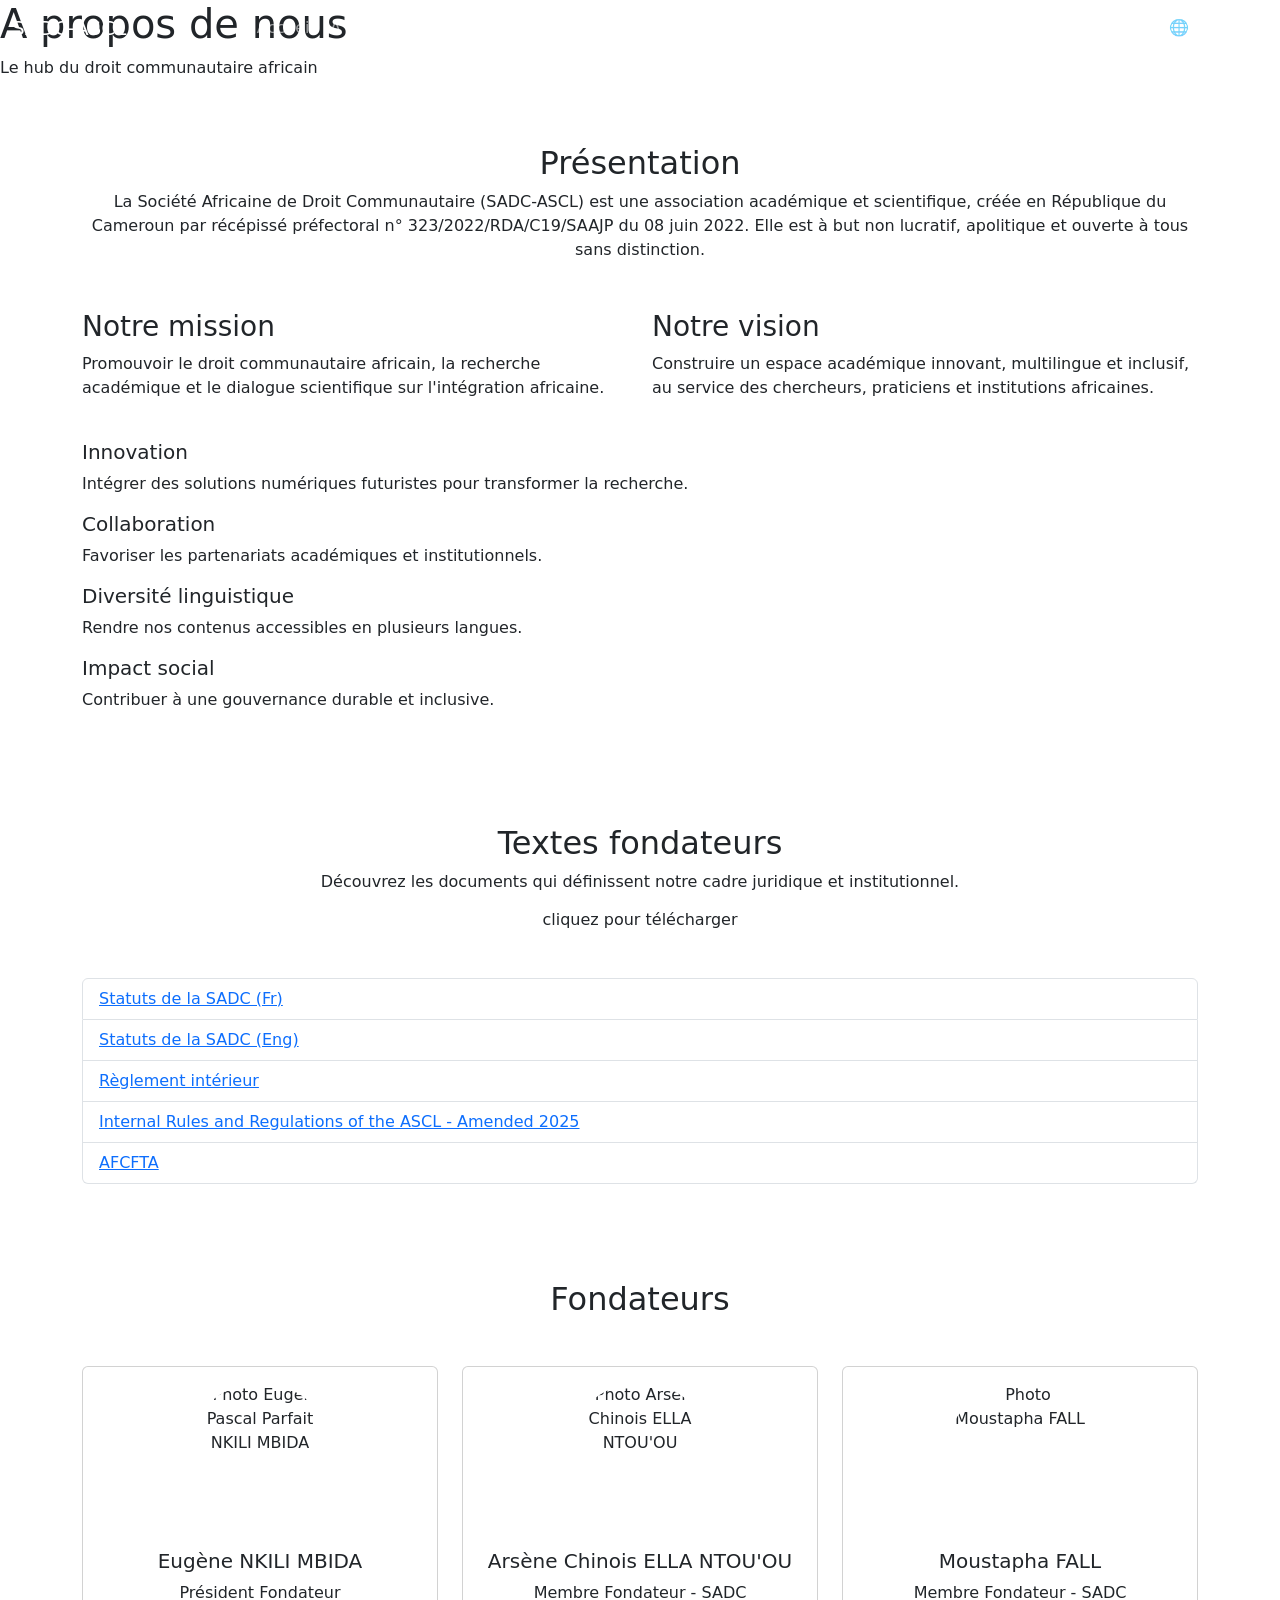
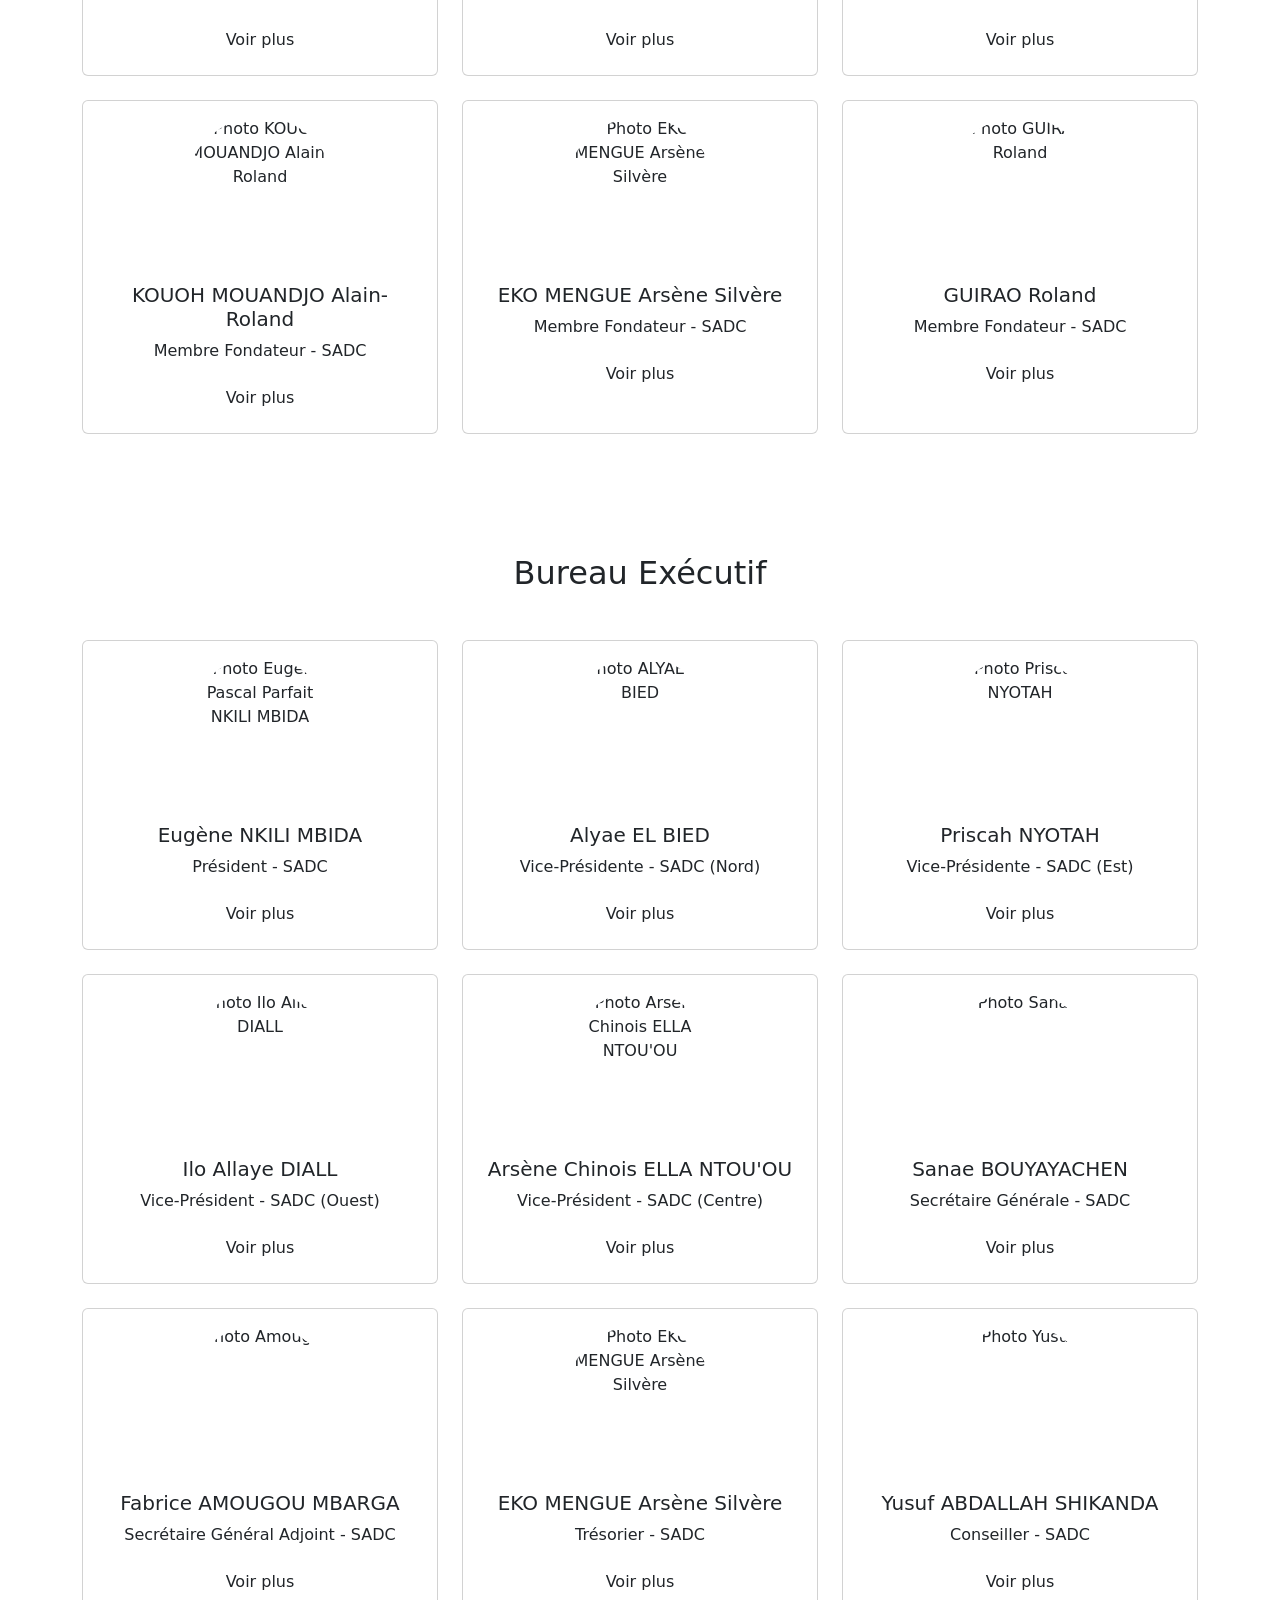
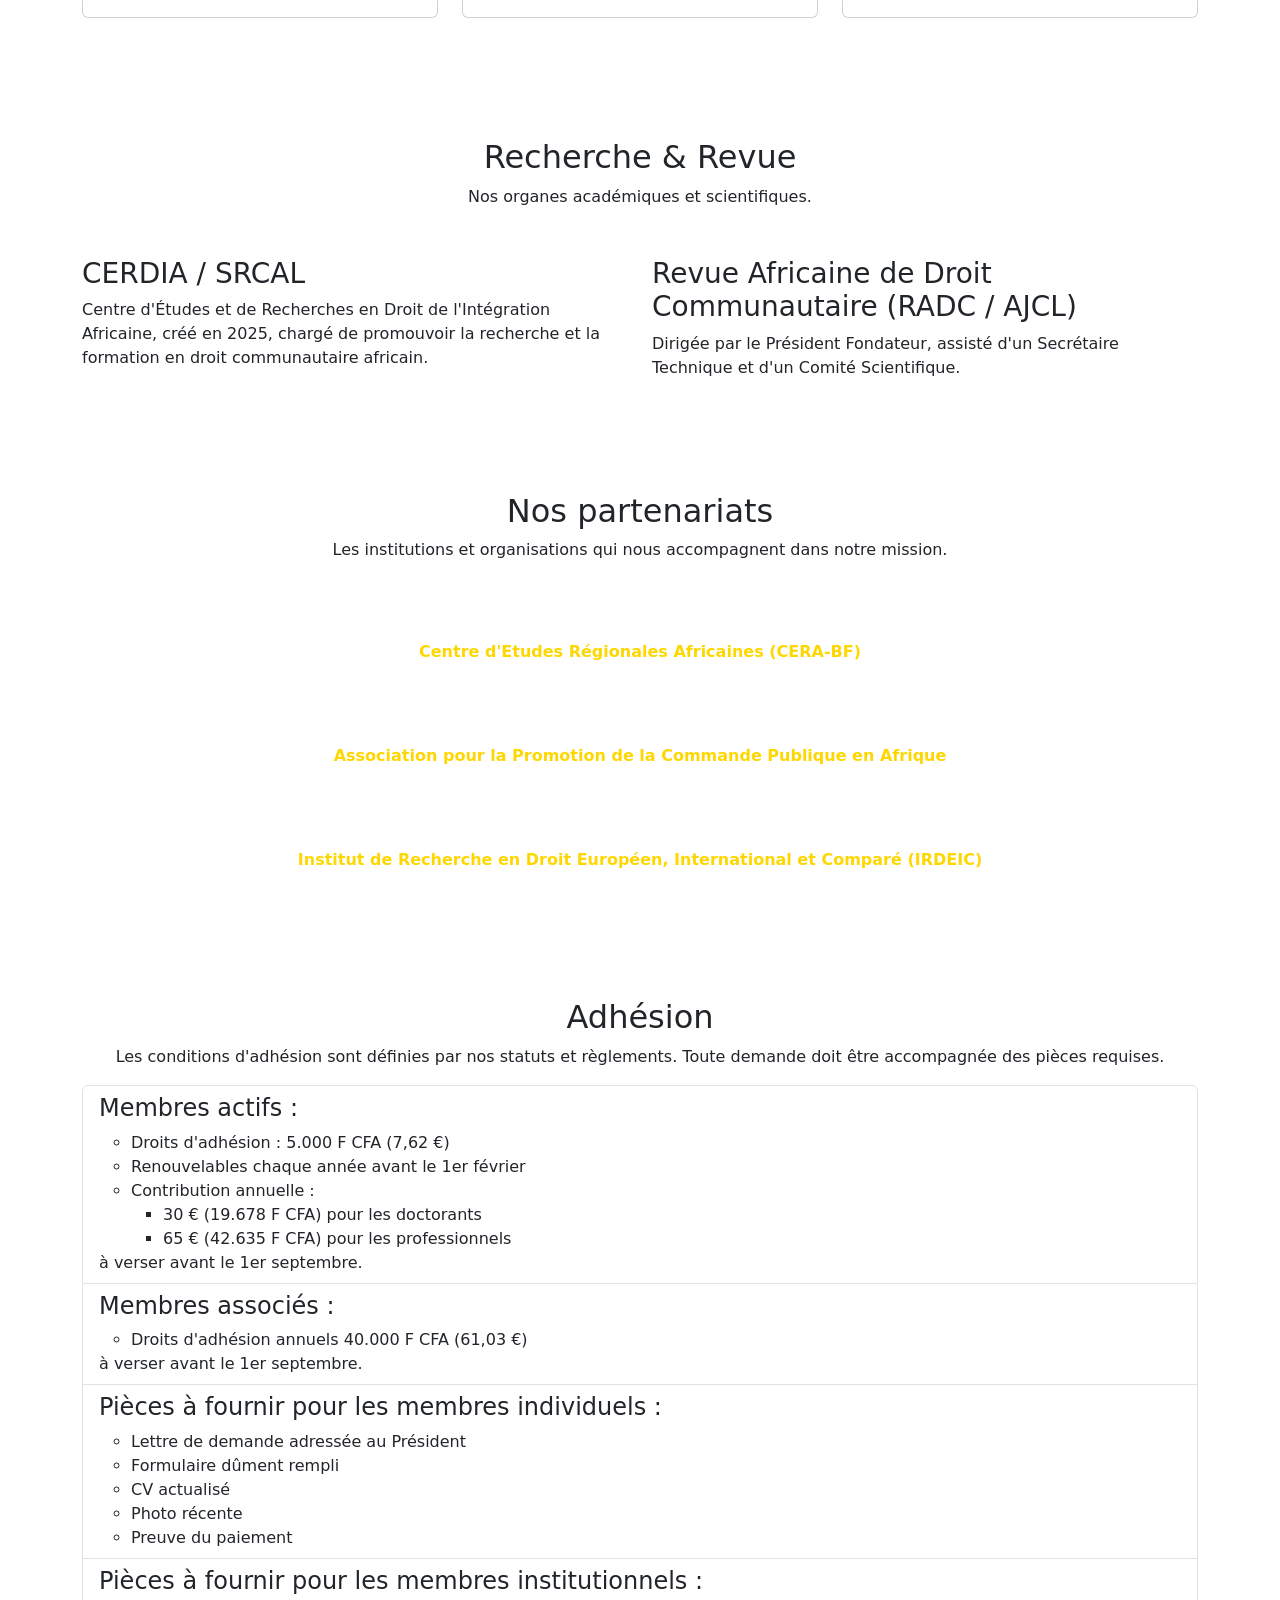
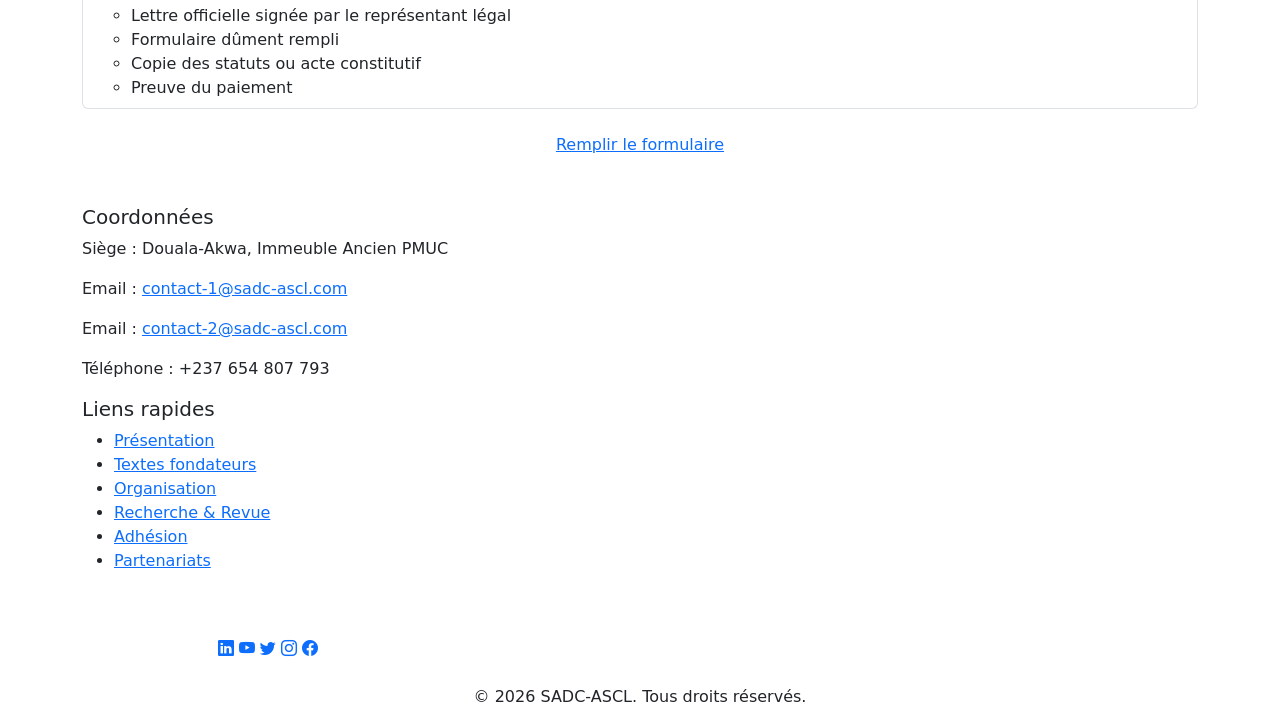
==== about.html @ 7650c049 "Add files via upload" ====
<!DOCTYPE html>
<html lang="fr">
<head>
    <meta charset="UTF-8">
    <meta name="viewport" content="width=device-width, initial-scale=1.0">
    <title>SADC-ASCL</title>
    <link href="https://cdn.jsdelivr.net/npm/bootstrap@5.3.2/dist/css/bootstrap.min.css" rel="stylesheet">
    <link rel="stylesheet" href="./css/style.css">
    <link rel="stylesheet" href="https://cdn.jsdelivr.net/npm/bootstrap-icons@1.11.3/font/bootstrap-icons.css">
    <style>
        .partner-card {
            display: inline-block;
            margin: 15px;
            padding: 15px 25px;
            text-align: center;
            text-decoration: none;
            color: gold;
            font-weight: bold;
            border-radius: 8px;
            transition: all 0.3s ease;
            background-color: transparent;
        }

        .partner-card:hover {
            background-color: gold;
            color: #000;
            transform: scale(1.05);
        }

        .partners-logos {
            gap: 20px;
        }
    </style>
</head>
<body> 

    <!-- Hero Section -->
    <header class="hero">
        <div class="overlay">
            <div class="hero-content">
                <h1 data-i18n="apropos">A propos de nous</h1>
                <p data-i18n="hero-subtitle">Le hub du droit communautaire africain</p>
            </div>
        </div>
    </header>

    <nav class="navbar navbar-expand-lg navbar-dark fixed-top custom-navbar">
        <div class="container-fluid">
            <a class="navbar-brand logo" href="#">SADC-ASCL</a>
            <button class="navbar-toggler" type="button" data-bs-toggle="collapse" data-bs-target="#navbarNav"
                aria-controls="navbarNav" aria-expanded="false" aria-label="Toggle navigation">
                <span class="navbar-toggler-icon"></span>
            </button>
            <div class="collapse navbar-collapse justify-content-end" id="navbarNav">
                <ul class="navbar-nav ms-auto">
                    <li class="nav-item"><a class="nav-link" data-i18n="accueil" href="/index.html">Accueil</a></li>
                    <li class="nav-item"><a class="nav-link" data-i18n="apropos" href="#">A propos de nous</a></li>
                    <li class="nav-item"><a class="nav-link" data-i18n="revue" href="/revue.html">Revue</a></li>
                    <li class="nav-item dropdown">
                        <a class="nav-link dropdown-toggle" data-i18n="ressources" href="" role="button" data-bs-toggle="dropdown">Ressources</a>
                        <ul class="dropdown-menu">
                            <li><a class="dropdown-item" data-i18n="mediatheque" href="/mediatheque.html">Médiathèque</a></li>
                            <li><a class="dropdown-item" data-i18n="bibliotheque" href="/bibliotheque.html">Bibliothèque</a></li>
                        </ul>
                    </li>
                    <li class="nav-item"><a class="nav-link" data-i18n="blog" href="/blog.html">Blog</a></li>
                    <li class="nav-item dropdown">
                        <a class="nav-link dropdown-toggle" data-i18n="evenements" href="" role="button" data-bs-toggle="dropdown">Événements</a>
                        <ul class="dropdown-menu">
                            <li><a class="dropdown-item" data-i18n="evenements-permanents" href="/evenements-permanents.html">Permanents</a></li>
                            <li><a class="dropdown-item" data-i18n="evenements-occasionnels" href="/evenements-occasionnels.html">Occasionnels</a></li>
                        </ul>
                    </li>
                    <li class="nav-item dropdown">
                        <a class="nav-link dropdown-toggle" data-i18n="initiatives" href="" role="button" data-bs-toggle="dropdown">Initiatives</a>
                        <ul class="dropdown-menu">
                            <li><a class="dropdown-item" data-i18n="projets" href="/projets.html">Projets</a></li>
                            <li><a class="dropdown-item" data-i18n="formations" href="/formations.html">Formations</a></li>
                        </ul>
                    </li>
                    <li class="nav-item dropdown">
                        <a class="nav-link dropdown-toggle" data-i18n="communaute" href="" role="button" data-bs-toggle="dropdown">Communauté</a>
                        <ul class="dropdown-menu">
                            <li><a class="dropdown-item" data-i18n="adhesion" href="/adhesion.html">Adhésion</a></li>
                            <li><a class="dropdown-item" data-i18n="galerie-communautaristes" href="/intervenants.html">Galerie des communautaristes</a></li>
                        </ul>
                    </li>
                    <li class="nav-item"><a class="nav-link" data-i18n="contact" href="/contact.html">Contact</a></li>
                    <li class="nav-item dropdown">
                        <a class="nav-link dropdown-toggle" data-i18n="langue" href="#" id="langDropdown" role="button" data-bs-toggle="dropdown">🌐Langue</a>
                        <ul class="dropdown-menu">
                            <li><a class="dropdown-item" href="#" onclick="setLanguage('fr')">Français</a></li>
                            <li><a class="dropdown-item" href="#" onclick="setLanguage('en')">English</a></li>
                            <li><a class="dropdown-item" href="#" onclick="setLanguage('sw')">Swahili</a></li>
                            <li><a class="dropdown-item" href="#" onclick="setLanguage('ar')">العربية</a></li>
                        </ul>
                    </li>
                </ul>
            </div>
        </div>
    </nav>

    <!-- Section Présentation -->
    <section id="presentation" class="py-5 about-section">
        <div class="container">
            <div class="text-center mb-5">
                <h2 class="section-title" data-i18n="presentation-title">Présentation</h2>
                <p class="section-subtitle" data-i18n="presentation-subtitle">
                    La Société Africaine de Droit Communautaire (SADC-ASCL) est une association académique et scientifique,
                    créée en République du Cameroun par récépissé préfectoral n° 323/2022/RDA/C19/SAAJP du 08 juin 2022.
                    Elle est à but non lucratif, apolitique et ouverte à tous sans distinction.
                </p>
            </div>
            <div class="row">
                <div class="col-md-6">
                    <h3 data-i18n="mission-title" class="color">Notre mission</h3>
                    <p data-i18n="mission-text">
                        Promouvoir le droit communautaire africain, la recherche académique et le dialogue scientifique
                        sur l'intégration africaine.
                    </p>
                </div>
                <div class="col-md-6">
                    <h3 data-i18n="vision-title" class="color">Notre vision</h3>
                    <p data-i18n="vision-text">
                        Construire un espace académique innovant, multilingue et inclusif, au service des chercheurs,
                        praticiens et institutions africaines.
                    </p>
                </div>
            </div>
            <div class="about-values mt-4">
                <div class="value-card">
                    <h5 data-i18n="valeur1-title">Innovation</h5>
                    <p data-i18n="valeur1-text">Intégrer des solutions numériques futuristes pour transformer la recherche.</p>
                </div>
                <div class="value-card">
                    <h5 data-i18n="valeur2-title">Collaboration</h5>
                    <p data-i18n="valeur2-text">Favoriser les partenariats académiques et institutionnels.</p>
                </div>
                <div class="value-card">
                    <h5 data-i18n="valeur3-title">Diversité linguistique</h5>
                    <p data-i18n="valeur3-text">Rendre nos contenus accessibles en plusieurs langues.</p>
                </div>
                <div class="value-card">
                    <h5 data-i18n="valeur4-title">Impact social</h5>
                    <p data-i18n="valeur4-text">Contribuer à une gouvernance durable et inclusive.</p>
                </div>
            </div>
        </div>
    </section>

    <!-- Section Textes fondateurs -->
    <section id="textes-fondateurs" class="py-5 about-section">
        <div class="container">
            <div class="text-center mb-5">
                <h2 class="section-title" data-i18n="textes-fondateurs-title">Textes fondateurs</h2>
                <p class="section-subtitle" data-i18n="textes-fondateurs-subtitle">
                    Découvrez les documents qui définissent notre cadre juridique et institutionnel.
                </p>
                <h6 class="italique" data-i18n="textes-fondateurs-click">cliquez pour télécharger</h6>
            </div>
            <ul class="list-group">
                <li class="list-group-item">
                    <a href="/Docs/Statuts de la SADC - Amendés 2025.pdf" class="lien" data-i18n="statuts-fr">Statuts de la SADC (Fr)</a>
                </li>
                <li class="list-group-item">
                    <a href="/Docs/Statute of the ASCL - Amended 2025.pdf" class="lien" data-i18n="statuts-en">Statuts de la SADC (Eng)</a>
                </li>
                <li class="list-group-item">
                    <a href="/Docs/Règlement Intérieur de la SADC - Amendés 2025.pdf" class="lien" data-i18n="reglement-fr">Règlement intérieur</a>
                </li>
                <li class="list-group-item">
                    <a href="/Docs/Internal Rules and Regulations of the ASCL - Amended 2025.pdf" class="lien" data-i18n="reglement-en">Internal Rules and Regulations of the ASCL - Amended 2025</a>
                </li>
                <li class="list-group-item">
                    <a href="/Docs/AFCFTA~1.pdf" class="lien" data-i18n="afcfta">AFCFTA</a>
                </li>
            </ul>
        </div>
    </section>

    <!-- Fondateurs -->
    <section id="fondateurs" class="py-5 about-section">  
        <div class="container">  
            <div class="text-center mb-5">  
                <h2 class="section-title" data-i18n="fondateurs_title">Fondateurs</h2>
            </div>            
            <div class="row">

                <!-- NKILI -->
                <div class="col-md-4 mb-4">
                    <div class="card futuristic-card h-100 text-center">    
                        <img src="./assets/presi_pascal.jpg" alt="Photo Eugène Pascal Parfait NKILI MBIDA"
                        class="img-fluid rounded-circle mx-auto mt-3 futuristic-thumbnail"
                        style="width:150px; height:150px;">
                        <div class="card-body">
                            <h5 class="card-title" data-i18n="">Eugène NKILI MBIDA</h5>
                            <p class="card-text" data-i18n="president-fondateur">Président Fondateur</p>
                            <button class="btn btn-custom" data-bs-toggle="modal" data-bs-target="#bioNkiliFond" data-i18n="voir_plus">Voir plus</button>
                        </div>
                    </div>
                </div>

                <!-- ELLA -->
                <div class="col-md-4 mb-4">
                    <div class="card futuristic-card h-100 text-center">
                        <img src="./assets/img_ELLA.jpg" alt="Photo Arsène Chinois ELLA NTOU'OU"
                        class="img-fluid rounded-circle mx-auto mt-3 futuristic-thumbnail"
                        style="width:150px; height:150px;">
                        <div class="card-body">
                            <h5 class="card-title" data-i18n="">Arsène Chinois ELLA NTOU'OU </h5>
                            <p class="card-text" data-i18n="membre-fondateur">Membre Fondateur - SADC</p>
                            <button class="btn btn-custom" data-bs-toggle="modal" data-bs-target="#bioEllaFond" data-i18n="voir_plus">Voir plus</button>
                        </div>
                    </div>
                </div>

                <!-- FALL -->
                <div class="col-md-4 mb-4">
                    <div class="card futuristic-card h-100 text-center">
                        <img src="./assets/image_FALL.png" alt="Photo Moustapha FALL"
                        class="img-fluid rounded-circle mx-auto mt-3 futuristic-thumbnail"
                        style="width:150px; height:150px;">
                        <div class="card-body">
                            <h5 class="card-title" data-i18n="">Moustapha FALL</h5>
                            <p class="card-text" data-i18n="membre-fondateur">Membre Fondateur - SADC</p>
                            <button class="btn btn-custom" data-bs-toggle="modal" data-bs-target="#bioFallFond" data-i18n="voir_plus">Voir plus</button>
                        </div>
                    </div>
                </div>

                <!-- KOUOH -->
                <div class="col-md-4 mb-4">
                    <div class="card futuristic-card h-100 text-center">
                        <img src="./assets/image_KOUOH.png" alt="Photo KOUOH MOUANDJO Alain-Roland"
                        class="img-fluid rounded-circle mx-auto mt-3 futuristic-thumbnail"
                        style="width:150px; height:150px;">
                        <div class="card-body">
                            <h5 class="card-title" data-i18n="">KOUOH MOUANDJO Alain-Roland</h5>
                            <p class="card-text" data-i18n="membre-fondateur">Membre Fondateur - SADC</p>
                            <button class="btn btn-custom" data-bs-toggle="modal" data-bs-target="#bioKouohFond" data-i18n="voir_plus">Voir plus</button>
                        </div>
                    </div>
                </div>

                <!-- EKO -->
                <!-- CHANGEMENT : "Trésorier" → "Membre Fondateur" sur la carte -->
                <div class="col-md-4 mb-4">
                    <div class="card futuristic-card h-100 text-center">
                        <img src="./assets/treso_sadc_eko.jpg" alt="Photo EKO MENGUE Arsène Silvère"
                        class="img-fluid rounded-circle mx-auto mt-3 futuristic-thumbnail"
                        style="width:150px; height:150px;">
                        <div class="card-body">
                            <h5 class="card-title" data-i18n="">EKO MENGUE Arsène Silvère</h5>
                            <p class="card-text" data-i18n="membre-fondateur">Membre Fondateur - SADC</p>
                            <button class="btn btn-custom" data-bs-toggle="modal" data-bs-target="#bioEkoFond" data-i18n="voir_plus">Voir plus</button>
                        </div>
                    </div>
                </div>

                <!-- GUIRAO -->
                <div class="col-md-4 mb-4">
                    <div class="card futuristic-card h-100 text-center">
                        <img src="./assets/image_GUIRAO.png" alt="Photo GUIRAO Roland"
                        class="img-fluid rounded-circle mx-auto mt-3 futuristic-thumbnail"
                        style="width:150px; height:150px;">
                        <div class="card-body">
                            <h5 class="card-title" data-i18n="">GUIRAO Roland</h5>
                            <p class="card-text" data-i18n="membre-fondateur">Membre Fondateur - SADC</p>
                            <button class="btn btn-custom" data-bs-toggle="modal" data-bs-target="#bioGuiraoFond" data-i18n="voir_plus">Voir plus</button>
                        </div>
                    </div>
                </div>
            </div>
        </div>
    </section>

    <!-- ============================================================ -->
    <!-- Modales Section Fondateurs (IDs distincts avec suffixe Fond) -->
    <!-- ============================================================ -->

    <!-- Modale NKILI - Fondateurs -->
    <div class="modal fade" id="bioNkiliFond" tabindex="-1" aria-hidden="true">
        <div class="modal-dialog modal-dialog-centered">
            <div class="modal-content futuristic-modal">
                <div class="modal-header">
                    <h5 class="modal-title" data-i18n=""> Eugène NKILI MBIDA</h5>
                    <button type="button" class="btn-close btn-close-white" data-bs-dismiss="modal"></button>
                </div>
                <div class="modal-body">
                    <p data-i18n="poste_president"> Président Fondateur - SADC │ Magistrat │ Arbitre │ Ph.D en Droit public</p>
                    <h6 data-i18n="reseaux">Réseaux sociaux :</h6>
                    <div class="social-icons">
                        <!-- Email : adresse professionnelle pour membre du bureau -->
                        <a href="mailto:dipasquale92@sadc-ascl.com" class="social-link"><i class="bi bi-envelope"></i></a>
                        <a href="https://www.linkedin.com/in/eugène-nkili-74a1441a6?utm_source=share_via&utm_content=profile&utm_medium=member_android" class="social-link"><i class="bi bi-linkedin"></i></a>
                    </div>
                    <div class="text-center mt-3">
                        <a href="/Docs/Dossiers membres/Bio_NKILI.pdf" class="lien">
                            <button class="btn btn-custom" data-i18n="voir-bio">Voir ma bio</button>    
                        </a>
                    </div>
                </div>
                <div class="modal-footer">
                    <button type="button" class="btn btn-custom" data-bs-dismiss="modal" data-i18n="fermer">Fermer</button>
                </div>
            </div>
        </div>
    </div>

    <!-- Modale ELLA - Fondateurs -->
    <div class="modal fade" id="bioEllaFond" tabindex="-1" aria-hidden="true">
        <div class="modal-dialog modal-dialog-centered">
            <div class="modal-content futuristic-modal">
                <div class="modal-header">
                    <h5 class="modal-title"><strong data-i18n="nom">Nom :</strong> Arsène Chinois ELLA NTOU'OU </h5>
                    <button type="button" class="btn-close btn-close-white" data-bs-dismiss="modal"></button>
                </div>
                <div class="modal-body">
                    <p data-i18n="poste_ella">
                        Docteur/PhD en droit public. <br>
                        Chargé de cours au Département de droit public international et communautaire de 
                        la Faculté des Sciences Juridique et Politiques de l'Université de Yaoundé II. <br>
                        Directeur des Affaires Académiques et de la Coopération à l'Université Multinationale 
                        d'Ambam (UMA).
                    </p>
                    <h6 data-i18n="reseaux">Réseaux sociaux :</h6>
                    <div class="social-icons">
                        <!-- Email : adresse professionnelle pour membre du bureau -->
                        <a href="mailto:ellachinois@sadc-ascl.com" class="social-link"><i class="bi bi-envelope"></i></a>
                        <a href="https://www.linkedin.com/in/arsène-chinois-ella-ntou-ou-76b087309?utm_source=share_via&utm_content=profile&utm_medium=member_android" class="social-link"><i class="bi bi-linkedin"></i></a>
                    </div>
                    <div class="text-center mt-3">
                        <a href="/Docs/Dossiers membres/bio_ELLA.pdf">
                            <button class="btn btn-custom" data-i18n="voir-bio">Voir ma bio</button>
                        </a>                    
                    </div>
                </div>
                <div class="modal-footer">
                    <button type="button" class="btn btn-custom" data-bs-dismiss="modal" data-i18n="fermer">Fermer</button>
                </div>
            </div>
        </div>
    </div>

    <!-- Modale Moustapha FALL - Fondateurs -->
    <div class="modal fade" id="bioFallFond" tabindex="-1" aria-hidden="true">
        <div class="modal-dialog modal-dialog-centered">
            <div class="modal-content futuristic-modal">
                <div class="modal-header">
                    <h5 class="modal-title"><strong data-i18n="nom">Nom :</strong> Moustapha FALL</h5>
                    <button type="button" class="btn-close btn-close-white" data-bs-dismiss="modal"></button>
                </div>
                <div class="modal-body">
                    <p data-i18n="membre-fondateur"> Membre Fondateur - SADC</p>
                    <h6 data-i18n="reseaux">Réseaux sociaux :</h6>
                    <div class="social-icons">
                        <a href="mailto:" class="social-link"><i class="bi bi-envelope"></i></a>
                        <a href="https://www.linkedin.com/in/dr-moustapha-fall-a4b669138?utm_source=share_via&utm_content=profile&utm_medium=member_android" class="social-link"><i class="bi bi-linkedin"></i></a>
                    </div>
                    <div class="text-center mt-3">
                        <button class="btn btn-custom" data-i18n="voir-bio">Voir ma bio</button>
                    </div>
                </div>
                <div class="modal-footer">
                    <button type="button" class="btn btn-custom" data-bs-dismiss="modal" data-i18n="fermer">Fermer</button>
                </div>
            </div>
        </div>
    </div>

    <!-- Modale KOUOH MOUANDJO Alain-Roland - Fondateurs -->
    <div class="modal fade" id="bioKouohFond" tabindex="-1" aria-hidden="true">
        <div class="modal-dialog modal-dialog-centered">
            <div class="modal-content futuristic-modal">
                <div class="modal-header">
                    <h5 class="modal-title"><strong data-i18n="nom">Nom :</strong> KOUOH MOUANDJO Alain-Roland</h5>
                    <button type="button" class="btn-close btn-close-white" data-bs-dismiss="modal"></button>
                </div>
                <div class="modal-body">
                    <p data-i18n="membre-fondateur"> Membre Fondateur - SADC</p>
                    <h6 data-i18n="reseaux">Réseaux sociaux :</h6>
                    <div class="social-icons">
                        <a href="mailto:" class="social-link"><i class="bi bi-envelope"></i></a>
                        <a href="https://www.linkedin.com/in/alain-roland-kouoh-mouandjo-693896177?utm_source=share_via&utm_content=profile&utm_medium=member_android" class="social-link"><i class="bi bi-linkedin"></i></a>
                    </div>
                    <div class="text-center mt-3">
                        <button class="btn btn-custom" data-i18n="voir-bio">Voir ma bio</button>
                    </div>
                </div>
                <div class="modal-footer">
                    <button type="button" class="btn btn-custom" data-bs-dismiss="modal" data-i18n="fermer">Fermer</button>
                </div>
            </div>
        </div>
    </div>

    <!-- Modale EKO MENGUE Arsène Silvère - Fondateurs -->
    <!-- CHANGEMENT : "Trésorier" → "Membre Fondateur" dans la modale -->
    <div class="modal fade" id="bioEkoFond" tabindex="-1" aria-hidden="true">
        <div class="modal-dialog modal-dialog-centered">
            <div class="modal-content futuristic-modal">
                <div class="modal-header">
                    <h5 class="modal-title"><strong data-i18n="nom">Nom :</strong> EKO MENGUE Arsène Silvère</h5>
                    <button type="button" class="btn-close btn-close-white" data-bs-dismiss="modal"></button>
                </div>
                <div class="modal-body">
                    <p data-i18n="membre-fondateur"><strong data-i18n="titre">Titre :</strong> Membre Fondateur - SADC</p>
                    <h6 data-i18n="reseaux">Réseaux sociaux :</h6>
                    <div class="social-icons">
                        <a href="mailto:arsene1eko@sadc-ascl.com" class="social-link"><i class="bi bi-envelope"></i></a>
                        <a href="https://www.linkedin.com/in/ars%C3%A8ne-eko-mengue-1627b14b?utm_source=share_via&utm_content=profile&utm_medium=member_android" class="social-link"><i class="bi bi-linkedin"></i></a>
                    </div>
                    <div class="text-center mt-3">
                        <a href="/Docs/Dossiers membres/Bio_EKO.pdf">
                            <button class="btn btn-custom" data-i18n="voir-bio">Voir ma bio</button>
                        </a>
                    </div>
                </div>
                <div class="modal-footer">
                    <button type="button" class="btn btn-custom" data-bs-dismiss="modal" data-i18n="fermer">Fermer</button>
                </div>
            </div>
        </div>
    </div>

    <!-- Modale GUIRAO Roland - Fondateurs -->
    <div class="modal fade" id="bioGuiraoFond" tabindex="-1" aria-hidden="true">
        <div class="modal-dialog modal-dialog-centered">
            <div class="modal-content futuristic-modal">
                <div class="modal-header">
                    <h5 class="modal-title" data-i18n=""><strong data-i18n="nom">Nom :</strong> GUIRAO Roland</h5>
                    <button type="button" class="btn-close btn-close-white" data-bs-dismiss="modal"></button>
                </div>
                <div class="modal-body">
                    <p data-i18n="membre-fondateur"> Membre Fondateur - SADC</p>
                    <h6 data-i18n="reseaux">Réseaux sociaux :</h6>
                    <div class="social-icons">
                        <a href="mailto:" class="social-link"><i class="bi bi-envelope"></i></a>
                        <a href="https://www.linkedin.com/in/roland-guirao-0b5a288b?utm_source=share_via&utm_content=profile&utm_medium=member_android" class="social-link"><i class="bi bi-linkedin"></i></a>
                    </div>
                    <div class="text-center mt-3">
                        <button class="btn btn-custom" data-i18n="voir-bio">Voir ma bio</button>
                    </div>
                </div>
                <div class="modal-footer">
                    <button type="button" class="btn btn-custom" data-bs-dismiss="modal" data-i18n="fermer">Fermer</button>
                </div>
            </div>
        </div>
    </div>
    
    <!-- Bureau Exécutif -->
    <section id="bureau-executif" class="py-5 about-section">  
        <div class="container">  
            <div class="text-center mb-5">  
                <h2 class="section-title" data-i18n="bureau_title">Bureau Exécutif</h2>
            </div>            
            <div class="row">

                <!-- NKILI -->
                <div class="col-md-4 mb-4">
                    <div class="card futuristic-card h-100 text-center">    
                        <img src="./assets/presi_pascal.jpg" alt="Photo Eugène Pascal Parfait NKILI MBIDA"
                        class="img-fluid rounded-circle mx-auto mt-3 futuristic-thumbnail"
                        style="width:150px; height:150px;">
                        <div class="card-body">
                            <h5 class="card-title" data-i18n="">Eugène NKILI MBIDA</h5>
                            <p class="card-text" data-i18n="bureau_nkili_poste">Président - SADC</p>
                            <button class="btn btn-custom" data-bs-toggle="modal" data-bs-target="#bioNkili" data-i18n="voir_plus">Voir plus</button>
                        </div>
                    </div>
                </div>

                <!-- Alyae EL BIED -->
                <div class="col-md-4 mb-4">
                    <div class="card futuristic-card h-100 text-center">
                        <img src="./assets/vp_sadc_alyae.jpg" alt="Photo ALYAE EL BIED"
                        class="img-fluid rounded-circle mx-auto mt-3 futuristic-thumbnail"
                        style="width:150px; height:150px;">
                        <div class="card-body">
                            <h5 class="card-title" data-i18n="">Alyae EL BIED</h5>
                            <p class="card-text" data-i18n="bureau_bied_poste">Vice-Présidente - SADC (Nord)</p>
                            <button class="btn btn-custom" data-bs-toggle="modal" data-bs-target="#bioBied" data-i18n="voir_plus">Voir plus</button>
                        </div>
                    </div>
                </div>

                <!-- Priscah NYOTAH -->
                <div class="col-md-4 mb-4">
                    <div class="card futuristic-card h-100 text-center">
                        <img src="./assets/Dr Nyotah.png" alt="Photo Priscah NYOTAH"
                        class="img-fluid rounded-circle mx-auto mt-3 futuristic-thumbnail"
                        style="width:150px; height:150px;">
                        <div class="card-body">
                            <h5 class="card-title" data-i18n="">Priscah NYOTAH</h5>
                            <p class="card-text" data-i18n="bureau_priscah_poste">Vice-Présidente - SADC (Est)</p>
                            <button class="btn btn-custom" data-bs-toggle="modal" data-bs-target="#bioPriscah" data-i18n="voir_plus">Voir plus</button>
                        </div>
                    </div>
                </div>

                <!-- Ilo Allaye DIALL -->
                <div class="col-md-4 mb-4">
                    <div class="card futuristic-card h-100 text-center">
                        <img src="./assets/illo_diall.jpg" alt="Photo Ilo Allaye DIALL"
                        class="img-fluid rounded-circle mx-auto mt-3 futuristic-thumbnail"
                        style="width:150px; height:150px;">
                        <div class="card-body">
                            <h5 class="card-title" data-i18n="">Ilo Allaye DIALL</h5>
                            <p class="card-text" data-i18n="bureau_diall_poste">Vice-Président - SADC (Ouest)</p>
                            <button class="btn btn-custom" data-bs-toggle="modal" data-bs-target="#bioDiall" data-i18n="voir_plus">Voir plus</button>
                        </div>
                    </div>
                </div>

                <!-- Arsène Chinois ELLA NTOU'OU -->
                <div class="col-md-4 mb-4">
                    <div class="card futuristic-card h-100 text-center">
                        <img src="./assets/img_ELLA.jpg" alt="Photo Arsène Chinois ELLA NTOU'OU"
                        class="img-fluid rounded-circle mx-auto mt-3 futuristic-thumbnail"
                        style="width:150px; height:150px;">
                        <div class="card-body">
                            <h5 class="card-title" data-i18n="">Arsène Chinois ELLA NTOU'OU</h5>
                            <p class="card-text" data-i18n="bureau_ella_poste">Vice-Président - SADC (Centre)</p>
                            <button class="btn btn-custom" data-bs-toggle="modal" data-bs-target="#bioEllaBureau" data-i18n="voir_plus">Voir plus</button>
                        </div>
                    </div>
                </div>

                <!-- Sanae BOUYAYACHEN -->
                <div class="col-md-4 mb-4">
                    <div class="card futuristic-card h-100 text-center">
                        <img src="./assets/sg_sadc_sanae.jpg" alt="Photo Sanae"
                        class="img-fluid rounded-circle mx-auto mt-3 futuristic-thumbnail"
                        style="width:150px; height:150px;">
                        <div class="card-body">
                            <h5 class="card-title" data-i18n="">Sanae BOUYAYACHEN</h5>
                            <p class="card-text" data-i18n="bureau_sanae_poste">Secrétaire Générale - SADC</p>
                            <button class="btn btn-custom" data-bs-toggle="modal" data-bs-target="#bioSanae" data-i18n="voir_plus">Voir plus</button>
                        </div>
                    </div>
                </div>

                <!-- Fabrice AMOUGOU MBARGA -->
                <div class="col-md-4 mb-4">
                    <div class="card futuristic-card h-100 text-center">
                        <img src="./assets/sga_sadc_amougou.jpeg" alt="Photo Amougou"
                        class="img-fluid rounded-circle mx-auto mt-3 futuristic-thumbnail"
                        style="width:150px; height:150px;">
                        <div class="card-body">
                            <h5 class="card-title" data-i18n="">Fabrice AMOUGOU MBARGA</h5>
                            <p class="card-text" data-i18n="bureau_amougou_poste">Secrétaire Général Adjoint - SADC</p>
                            <button class="btn btn-custom" data-bs-toggle="modal" data-bs-target="#bioAmougou" data-i18n="voir_plus">Voir plus</button>
                        </div>
                    </div>
                </div>

                <!-- EKO MENGUE Arsène Silvère -->
                <div class="col-md-4 mb-4">
                    <div class="card futuristic-card h-100 text-center">
                        <img src="./assets/treso_sadc_eko.jpg" alt="Photo EKO MENGUE Arsène Silvère"
                        class="img-fluid rounded-circle mx-auto mt-3 futuristic-thumbnail"
                        style="width:150px; height:150px;">
                        <div class="card-body">
                            <h5 class="card-title" data-i18n="">EKO MENGUE Arsène Silvère</h5>
                            <p class="card-text" data-i18n="tresorier">Trésorier - SADC</p>
                            <button class="btn btn-custom" data-bs-toggle="modal" data-bs-target="#bioEko" data-i18n="voir_plus">Voir plus</button>
                        </div>
                    </div>
                </div>

                <!-- Yusuf ABDALLAH SHIKANDA -->
                <div class="col-md-4 mb-4">
                    <div class="card futuristic-card h-100 text-center">
                        <img src="./assets/adviser_sadc_yusuf.jpg" alt="Photo Yusuf"
                        class="img-fluid rounded-circle mx-auto mt-3 futuristic-thumbnail"
                        style="width:150px; height:150px;">
                        <div class="card-body">
                            <h5 class="card-title" data-i18n="">Yusuf ABDALLAH SHIKANDA</h5>
                            <p class="card-text" data-i18n="conseiller">Conseiller - SADC</p>
                            <button class="btn btn-custom" data-bs-toggle="modal" data-bs-target="#bioYusuf" data-i18n="voir_plus">Voir plus</button>
                        </div>
                    </div>
                </div>
            </div>
        </div>
    </section>
    
    <!-- ============================================================ -->
    <!-- Modales Bureau Exécutif                                      -->
    <!-- ============================================================ -->

    <!-- Modale Eugène NKILI MBIDA - Bureau -->
    <div class="modal fade" id="bioNkili" tabindex="-1" aria-hidden="true">
        <div class="modal-dialog modal-dialog-centered">
            <div class="modal-content futuristic-modal">
                <div class="modal-header">
                    <h5 class="modal-title"><strong data-i18n="nom">Nom :</strong> Eugène NKILI MBIDA</h5>
                    <button type="button" class="btn-close btn-close-white" data-bs-dismiss="modal"></button>
                </div>
                <div class="modal-body">
                    <p data-i18n="bureau_nkili_poste"> Président - SADC │ Magistrat │ Arbitre │ Ph.D en Droit public</p>
                    <h6 data-i18n="reseaux">Réseaux sociaux :</h6>
                    <div class="social-icons">
                        <!-- Email professionnel pour membre du bureau -->
                        <a href="mailto:dipasquale92@sadc-ascl.com" class="social-link"><i class="bi bi-envelope"></i></a>
                        <a href="https://www.linkedin.com/in/eugène-nkili-74a1441a6?utm_source=share_via&utm_content=profile&utm_medium=member_android" class="social-link"><i class="bi bi-linkedin"></i></a>
                    </div>
                    <div class="text-center mt-3">
                        <a href="/Docs/Dossiers membres/Bio_NKILI.pdf" class="lien">
                            <button class="btn btn-custom" data-i18n="voir-bio">Voir ma bio</button>    
                        </a>
                    </div>
                </div>
                <div class="modal-footer">
                    <button type="button" class="btn btn-custom" data-bs-dismiss="modal" data-i18n="fermer">Fermer</button>
                </div>
            </div>
        </div>
    </div>
    
    <!-- Modale Alyae EL BIED - Bureau -->
    <div class="modal fade" id="bioBied" tabindex="-1" aria-hidden="true">
        <div class="modal-dialog modal-dialog-centered">
            <div class="modal-content futuristic-modal">
                <div class="modal-header">
                    <h5 class="modal-title" data-i18n="bureau_bied_nom">
                        <strong data-i18n="label_nom">Nom :</strong> Alyae EL BIED
                    </h5>
                    <button type="button" class="btn-close btn-close-white" data-bs-dismiss="modal"></button>
                </div>
                <div class="modal-body">
                    <p data-i18n="bureau_bied_poste">
                        Vice-Présidente - SADC
                    </p>
                    <h6 data-i18n="reseaux">Réseaux sociaux :</h6>
                    <div class="social-icons">
                        <!-- Email professionnel pour membre du bureau -->
                        <a href="mailto:elbiedalyae@sadc-ascl.com" class="social-link"><i class="bi bi-envelope"></i></a>
                        <a href="https://www.linkedin.com/in/alyae-el-bied-9733ab252?utm_source=share_via&utm_content=profile&utm_medium=member_android" class="social-link"><i class="bi bi-linkedin"></i></a>
                    </div>
                    <a href="/Docs/Dossiers membres/bio_ELBIED.pdf" class="lien">
                        <button class="btn btn-custom" data-i18n="voir-bio">Voir ma bio</button>    
                    </a>
                </div>
                <div class="modal-footer">
                    <button type="button" class="btn btn-custom" data-bs-dismiss="modal" data-i18n="fermer">Fermer</button>
                </div>
            </div>
        </div>
    </div>

    <!-- Modale Priscah NYOTAH - Bureau -->
    <div class="modal fade" id="bioPriscah" tabindex="-1" aria-hidden="true">
        <div class="modal-dialog modal-dialog-centered">
            <div class="modal-content futuristic-modal">
                <div class="modal-header">
                    <h5 class="modal-title" data-i18n="bureau_priscah_nom">
                        <strong data-i18n="label_nom">Nom :</strong> Priscah NYOTAH
                    </h5>
                    <button type="button" class="btn-close btn-close-white" data-bs-dismiss="modal"></button>
                </div>
                <div class="modal-body">
                    <p data-i18n="bureau_priscah_poste">
                         Vice-Présidente - SADC (Est)
                    </p>
                    <h6 data-i18n="reseaux">Réseaux sociaux :</h6>
                    <div class="social-icons">
                        <!-- Email professionnel pour membre du bureau -->
                        <a href="mailto:wamuciinyotah@sadc-ascl.com" class="social-link"><i class="bi bi-envelope"></i></a>
                        <a href="https://www.linkedin.com/in/priscah-nyotah-3155761a?utm_source=share_via&utm_content=profile&utm_medium=member_android" class="social-link"><i class="bi bi-linkedin"></i></a>
                    </div>
                    <div class="text-center mt-3">
                        <a href="/Docs/Dossiers membres/bio_NYOTAH.pdf">
                            <button class="btn btn-custom" data-i18n="voir_bio">Voir ma bio</button>
                        </a>
                    </div>
                </div>
                <div class="modal-footer">
                    <button type="button" class="btn btn-custom" data-bs-dismiss="modal" data-i18n="fermer">Fermer</button>
                </div>
            </div>
        </div>
    </div>

    <!-- Modale Ilo Allaye DIALL - Bureau -->
    <div class="modal fade" id="bioDiall" tabindex="-1" aria-hidden="true">
        <div class="modal-dialog modal-dialog-centered">
            <div class="modal-content futuristic-modal">
                <div class="modal-header">
                    <h5 class="modal-title" data-i18n="bureau_diall_nom">
                        <strong data-i18n="label_nom">Nom :</strong> Ilo Allaye DIALL
                    </h5>
                    <button type="button" class="btn-close btn-close-white" data-bs-dismiss="modal"></button>
                </div>
                <div class="modal-body">
                    <p data-i18n="bureau_diall_poste">
                        Vice-Président - SADC (Ouest)
                    </p>
                    <h6 data-i18n="label_reseaux">Réseaux sociaux :</h6>
                    <div class="social-icons">
                        <!-- Email professionnel pour membre du bureau -->
                        <a href="mailto:ilodiall@sadc-ascl.com" class="social-link"><i class="bi bi-envelope"></i></a>
                        <a href="" class="social-link"><i class="bi bi-linkedin"></i></a>
                    </div>
                    <div class="text-center mt-3">
                        <a href="/Docs/Dossiers membres/bio_DIALL.pdf" class="lien">
                            <button class="btn btn-custom" data-i18n="voir-bio">Voir ma bio</button>    
                        </a>
                    </div>
                </div>
                <div class="modal-footer">
                    <button type="button" class="btn btn-custom" data-bs-dismiss="modal" data-i18n="fermer">Fermer</button>
                </div>
            </div>
        </div>
    </div>

    <!-- Modale Arsène Chinois ELLA NTOU'OU - Bureau -->
    <div class="modal fade" id="bioEllaBureau" tabindex="-1" aria-hidden="true">
        <div class="modal-dialog modal-dialog-centered">
            <div class="modal-content futuristic-modal">
                <div class="modal-header">
                    <h5 class="modal-title"><strong data-i18n="nom">Nom :</strong> Arsène Chinois ELLA NTOU'OU </h5>
                    <button type="button" class="btn-close btn-close-white" data-bs-dismiss="modal"></button>
                </div>
                <div class="modal-body">
                    <p data-i18n="poste_ella">Membre Fondateur - SADC. <br> 
                        Docteur/PhD en droit public. <br>
                        Chargé de cours au Département de droit public international et communautaire de 
                        la Faculté des Sciences Juridique et Politiques de l'Université de Yaoundé II. <br>
                        Directeur des Affaires Académiques et de la Coopération à l'Université Multinationale 
                        d'Ambam (UMA).
                    </p>
                    <h6 data-i18n="reseaux">Réseaux sociaux :</h6>
                    <div class="social-icons">
                        <!-- Email professionnel pour membre du bureau -->
                        <a href="mailto: ellachinois@sadc-ascl.com" class="social-link"><i class="bi bi-envelope"></i></a>
                        <a href="https://www.linkedin.com/in/arsène-chinois-ella-ntou-ou-76b087309?utm_source=share_via&utm_content=profile&utm_medium=member_android" class="social-link"><i class="bi bi-linkedin"></i></a>
                    </div>
                    <div class="text-center mt-3">
                        <a href="/Docs/Dossiers membres/bio_ELLA.pdf">
                            <button class="btn btn-custom" data-i18n="voir-bio">Voir ma bio</button>
                        </a>                    
                    </div>
                </div>
                <div class="modal-footer">
                    <button type="button" class="btn btn-custom" data-bs-dismiss="modal" data-i18n="fermer">Fermer</button>
                </div>
            </div>
        </div>
    </div>

    <!-- Modale Sanae BOUYAYACHEN - Bureau -->
    <div class="modal fade" id="bioSanae" tabindex="-1" aria-hidden="true">
        <div class="modal-dialog modal-dialog-centered">
            <div class="modal-content futuristic-modal">
                <div class="modal-header">
                    <h5 class="modal-title" data-i18n="bureau_sanae_nom">
                        <strong data-i18n="label_nom">Nom :</strong> Sanae BOUYAYACHEN
                    </h5>
                    <button type="button" class="btn-close btn-close-white" data-bs-dismiss="modal"></button>
                </div>
                <div class="modal-body">
                    <p data-i18n="bureau_sanae_poste">
                        <strong data-i18n="label_titre">Titre : Secrétaire Générale - SADC</strong> 
                    </p>
                    <h6 data-i18n="reseaux">Réseaux sociaux :</h6>
                    <div class="social-icons">
                        <!-- Email professionnel pour membre du bureau -->
                        <a href="mailto:bouyayachen.sanae@sadc-ascl.com" class="social-link"><i class="bi bi-envelope"></i></a>
                        <a href="https://www.linkedin.com/in/sanae-bouyayachen-314a93231?utm_source=share_via&utm_content=profile&utm_medium=member_android" class="social-link"><i class="bi bi-linkedin"></i></a>
                    </div>
                    <div class="text-center mt-3">
                        <a href="/Docs/Dossiers membres/bio_SANAE.pdf" class="lien">
                            <button class="btn btn-custom" data-i18n="voir-bio">Voir ma bio</button>    
                        </a>
                    </div>
                </div>
                <div class="modal-footer">
                    <button type="button" class="btn btn-custom" data-bs-dismiss="modal" data-i18n="fermer">Fermer</button>
                </div>
            </div>
        </div>
    </div>

    <!-- Modale Fabrice AMOUGOU MBARGA - Bureau -->
    <div class="modal fade" id="bioAmougou" tabindex="-1" aria-hidden="true">
        <div class="modal-dialog modal-dialog-centered">
            <div class="modal-content futuristic-modal">
                <div class="modal-header">
                    <h5 class="modal-title" data-i18n="bureau_amougou_nom">
                        <strong data-i18n="label_nom">Nom :</strong> Fabrice AMOUGOU MBARGA
                    </h5>
                    <button type="button" class="btn-close btn-close-white" data-bs-dismiss="modal"></button>
                </div>
                <div class="modal-body">
                    <p data-i18n="bureau_amougou_poste">
                        <strong data-i18n="label_titre">Titre :</strong> Secrétaire Général Adjoint - SADC
                    </p>
                    <h6 data-i18n="label_reseaux">Réseaux sociaux :</h6>
                    <div class="social-icons">
                        <!-- Email professionnel pour membre du bureau -->
                        <a href="mailto:amougou466@sadc-ascl.com" class="social-link"><i class="bi bi-envelope"></i></a>
                        <a href="https://www.linkedin.com/in/fabrice-amougou-mbarga-780200b2?utm_source=share_via&utm_content=profile&utm_medium=member_android" class="social-link"><i class="bi bi-linkedin"></i></a>
                    </div>
                    <div class="text-center mt-3">
                        <a href="/Docs/Dossiers membres/bio_AMOUGOU.pdf">
                            <button class="btn btn-custom" data-i18n="voir_bio">Voir ma bio</button>
                        </a>
                    </div>
                </div>
                <div class="modal-footer">
                    <button type="button" class="btn btn-custom" data-bs-dismiss="modal" data-i18n="fermer">Fermer</button>
                </div>
            </div>
        </div>
    </div>

    <!-- Modale EKO MENGUE Arsène Silvère - Bureau -->
    <div class="modal fade" id="bioEko" tabindex="-1" aria-hidden="true">
        <div class="modal-dialog modal-dialog-centered">
            <div class="modal-content futuristic-modal">
                <div class="modal-header">
                    <h5 class="modal-title"><strong data-i18n="nom">Nom :</strong> EKO MENGUE Arsène Silvère</h5>
                    <button type="button" class="btn-close btn-close-white" data-bs-dismiss="modal"></button>
                </div>
                <div class="modal-body">
                    <p data-i18n="tresorier"><strong data-i18n="titre">Titre :</strong> Trésorier - SADC</p>
                    <h6 data-i18n="reseaux">Réseaux sociaux :</h6>
                    <div class="social-icons">
                        <!-- Email professionnel pour membre du bureau -->
                        <a href="mailto:arsene1eko@sadc-ascl.com" class="social-link"><i class="bi bi-envelope"></i></a>
                        <a href="https://www.linkedin.com/in/ars%C3%A8ne-eko-mengue-1627b14b?utm_source=share_via&utm_content=profile&utm_medium=member_android" class="social-link"><i class="bi bi-linkedin"></i></a>
                    </div>
                    <div class="text-center mt-3">
                        <a href="/Docs/Dossiers membres/Bio_EKO.pdf">
                            <button class="btn btn-custom" data-i18n="voir-bio">Voir ma bio</button>
                        </a>
                    </div>
                </div>
                <div class="modal-footer">
                    <button type="button" class="btn btn-custom" data-bs-dismiss="modal" data-i18n="fermer">Fermer</button>
                </div>
            </div>
        </div>
    </div>

    <!-- Modale Yusuf ABDALLAH SHIKANDA - Bureau -->
    <div class="modal fade" id="bioYusuf" tabindex="-1" aria-hidden="true">
        <div class="modal-dialog modal-dialog-centered">
            <div class="modal-content futuristic-modal">
                <div class="modal-header">
                    <h5 class="modal-title" data-i18n="bureau_yusuf_nom">
                        <strong data-i18n="label_nom">Nom :</strong> Yusuf ABDALLAH SHIKANDA
                    </h5>
                    <button type="button" class="btn-close btn-close-white" data-bs-dismiss="modal"></button>
                </div>
                <div class="modal-body">
                    <p data-i18n="bureau_yusuf_poste">
                        <strong data-i18n="label_titre">Titre :</strong> Conseiller - SADC
                    </p>
                    <h6 data-i18n="label_reseaux">Réseaux sociaux :</h6>
                    <div class="social-icons">
                        <!-- Email professionnel pour membre du bureau -->
                        <a href="mailto:shaqattorney@sadc-ascl.com" class="social-link"><i class="bi bi-envelope"></i></a>
                        <a href="https://www.linkedin.com/in/yusuf-shikanda-01160a191?utm_source=share_via&utm_content=profile&utm_medium=member_android" class="social-link"><i class="bi bi-linkedin"></i></a>
                    </div>
                    <div class="text-center mt-3">
                        <a href="/Docs/Dossiers membres/bio_YUSUF.pdf">
                            <button class="btn btn-custom" data-i18n="voir_bio">Voir ma bio</button>
                        </a>
                    </div>
                </div>
                <div class="modal-footer">
                    <button type="button" class="btn btn-custom" data-bs-dismiss="modal" data-i18n="fermer">Fermer</button>
                </div>
            </div>
        </div>
    </div>

    <!-- Section Recherche & Revue -->
    <!-- CHANGEMENT : texte du bloc "Revue Scientifique" mis à jour -->
    <section id="recherche-revue" class="py-5 about-section">
        <div class="container">
            <div class="text-center mb-5">
                <h2 class="section-title" data-i18n="recherche-revue-title">Recherche & Revue</h2>
                <p class="section-subtitle" data-i18n="recherche-revue-subtitle">
                    Nos organes académiques et scientifiques.
                </p>
            </div>
            <div class="row">
                <div class="col-md-6">
                    <h3 data-i18n="cerdia-title">CERDIA / SRCAL</h3>
                    <p data-i18n="cerdia-text">
                        Centre d'Études et de Recherches en Droit de l'Intégration Africaine,
                        créé en 2025, chargé de promouvoir la recherche et la formation en droit communautaire africain.
                    </p>
                </div>
                <div class="col-md-6">
                    <h3 data-i18n="revue-title">Revue Africaine de Droit Communautaire (RADC / AJCL)</h3>
                    <p data-i18n="revue-text">
                        Dirigée par le Président Fondateur, assisté d'un Secrétaire Technique et d'un Comité Scientifique.
                    </p>
                </div>
            </div>
        </div>
    </section>

    <!-- Section Partenariats -->
    <section id="partenariats" class="py-5 about-section">
        <div class="container">
            <div class="text-center mb-5">
                <h2 class="section-title" data-i18n="partenariats-title">Nos partenariats</h2>
                <p class="section-subtitle" data-i18n="partenariats-subtitle">
                    Les institutions et organisations qui nous accompagnent dans notre mission.
                </p>
            </div>

            <div class="partners-logos d-flex justify-content-center flex-wrap">
                <a href="https://www.cera-bf.com" target="_blank" class="partner-card" data-i18n="cera">
                    Centre d'Etudes Régionales Africaines (CERA-BF)
                </a>
                <a href="https://www.linkedin.com/company/association-pour-la-promotion-de-la-commande-publique-en-afrique/" target="_blank" class="partner-card" data-i18n="apcpa">
                    Association pour la Promotion de la Commande Publique en Afrique
                </a>
                <a href="https://www.irdeic.ut-capitole.fr" target="_blank" class="partner-card" data-i18n="irdeic">
                    Institut de Recherche en Droit Européen, International et Comparé (IRDEIC)
                </a>
            </div>
        </div>
    </section>

    <!-- Section Adhésion -->
    <section id="adhesion" class="py-5 about-section">
        <div class="container text-center">
            <h2 class="section-title" data-i18n="adhesion-title">Adhésion</h2>
            <p class="section-subtitle" data-i18n="adhesion-subtitle">
                Les conditions d'adhésion sont définies par nos statuts et règlements. Toute demande doit être accompagnée des pièces requises.
            </p>
            <ul class="list-group text-start">
                <li class="list-group-item">
                    <h4 data-i18n="membres-actifs">Membres actifs :</h4>
                    <ul>
                        <li data-i18n="actifs-adhesion">Droits d'adhésion : 5.000 F CFA (7,62 €)</li>
                        <li data-i18n="actifs-renouvellement">Renouvelables chaque année avant le 1er février</li>
                        <li data-i18n="actifs-contribution">Contribution annuelle :</li>
                        <ul>
                            <li data-i18n="actifs-doctorants">30 € (19.678 F CFA) pour les doctorants</li>
                            <li data-i18n="actifs-professionnels">65 € (42.635 F CFA) pour les professionnels</li>
                        </ul>
                    </ul>
                    <span data-i18n="actifs-delai">à verser avant le 1er septembre.</span>
                </li>
                <li class="list-group-item">
                    <h4 data-i18n="membres-associes">Membres associés :</h4>
                    <ul>
                        <li data-i18n="associes-adhesion">Droits d'adhésion annuels 40.000 F CFA (61,03 €)</li>
                    </ul>
                    <span data-i18n="associes-delai">à verser avant le 1er septembre.</span>
                </li>
                <li class="list-group-item">
                    <h4 data-i18n="pieces-individuels">Pièces à fournir pour les membres individuels :</h4>
                    <ul>
                        <li data-i18n="individuels-lettre">Lettre de demande adressée au Président</li>
                        <li data-i18n="individuels-formulaire">Formulaire dûment rempli</li>
                        <li data-i18n="individuels-cv">CV actualisé</li>
                        <li data-i18n="individuels-photo">Photo récente</li>
                        <li data-i18n="individuels-paiement">Preuve du paiement</li>
                    </ul>
                </li>
                <li class="list-group-item">
                    <h4 data-i18n="pieces-institutionnels">Pièces à fournir pour les membres institutionnels :</h4>
                    <ul>
                        <li data-i18n="institutionnels-lettre">Lettre officielle signée par le représentant légal</li>
                        <li data-i18n="institutionnels-formulaire">Formulaire dûment rempli</li>
                        <li data-i18n="institutionnels-statuts">Copie des statuts ou acte constitutif</li>
                        <li data-i18n="institutionnels-paiement">Preuve du paiement</li>
                    </ul>
                </li>
            </ul>
            <div class="mt-4">
                <a href="/adhesion.html" class="btn-engagement" data-i18n="adhesion-form">Remplir le formulaire</a>
            </div>
        </div>
    </section>

    <!-- Section Footer -->
    <footer class="footer-section">
        <div class="container">
            <div class="footer-grid">

                <!-- Colonne 2 : Coordonnées -->
                <div class="footer-col">
                    <h5 data-i18n="footer-coordonnees-title">Coordonnées</h5>
                    <p data-i18n="footer-address">Siège : Douala-Akwa, Immeuble Ancien PMUC</p>
                    <p data-i18n="">Email : <a href="mailto:bouyayachen.sanae@sadc-ascl.com" class="lien">contact-1@sadc-ascl.com</a></p>
                    <p data-i18n="">Email : <a href="mailto:amougou466@sadc-ascl.com" class="lien">contact-2@sadc-ascl.com</a></p>
                    <p data-i18n="footer-phone">Téléphone : +237 654 807 793</p>
                </div>

                <!-- Colonne 3 : Liens rapides -->
                <div class="footer-col">
                    <h5 data-i18n="footer-links-title">Liens rapides</h5>
                    <ul>
                        <li><a href="#presentation" data-i18n="footer-link-presentation">Présentation</a></li>
                        <li><a href="#textes-fondateurs" data-i18n="footer-link-textes">Textes fondateurs</a></li>
                        <li><a href="#organisation" data-i18n="footer-link-organisation">Organisation</a></li>
                        <li><a href="#recherche-revue" data-i18n="footer-link-recherche">Recherche & Revue</a></li>
                        <li><a href="#adhesion" data-i18n="footer-link-adhesion">Adhésion</a></li>
                        <li><a href="#partenariats" data-i18n="footer-link-partenariats">Partenariats</a></li>
                    </ul>
                </div>

                <!-- Colonne 4 : Réseaux sociaux -->
                <div class="col-md-4 text-center d-flex flex-column justify-content-center">
                    <h5 class="mb-4 text-white" data-i18n="contact-social-title">Suivez-nous</h5>
                    <div class="social-icons">
                        <a href="https://www.linkedin.com/in/sadc-ascl-african-society-of-community-law-3615ab246?utm_source=share_via&utm_content=profile&utm_medium=member_android" target="_blank" class="social-link"><i class="bi bi-linkedin"></i></a>
                        <a href="https://youtube.com/@sadc-asclofficiel4749?si=rAg_fDlu4c8XxcBp" target="_blank" class="social-link"><i class="bi bi-youtube"></i></a>
                        <a href="" target="_blank" class="social-link"><i class="bi bi-twitter"></i></a>
                        <a href="" target="_blank" class="social-link"><i class="bi bi-instagram"></i></a>
                        <a href="https://www.facebook.com/share/1AuuCuqL3t/" target="_blank" class="social-link"><i class="bi bi-facebook"></i></a>
                    </div>
                </div>
            </div>
        </div>

        <!-- Bas de page -->
        <div class="footer-bottom text-center mt-4">
            <p data-i18n="footer-bottom">&copy; 2026 SADC-ASCL. Tous droits réservés.</p>
        </div>
    </footer>

    <script src="https://cdn.jsdelivr.net/npm/bootstrap@5.3.2/dist/js/bootstrap.bundle.min.js"></script>
    <script src="./js/script.js"></script>
    
</body>
</html>
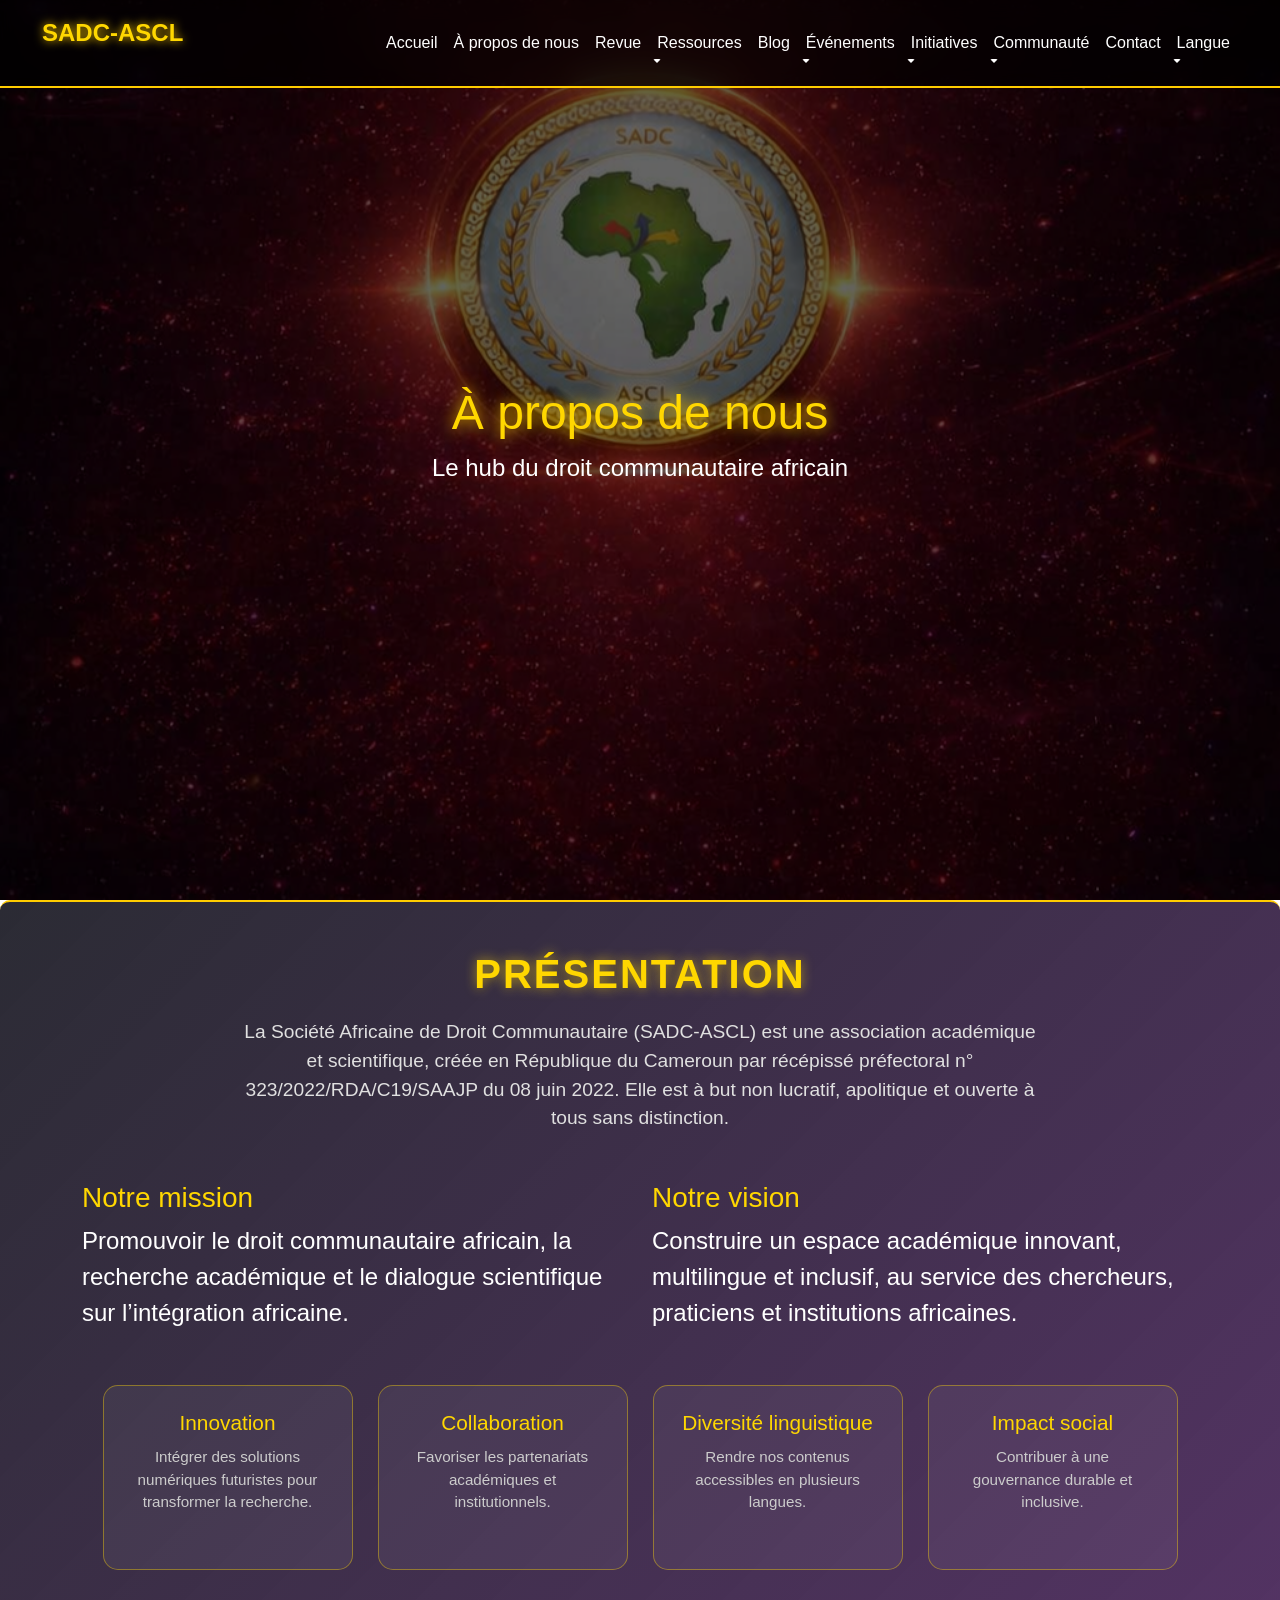
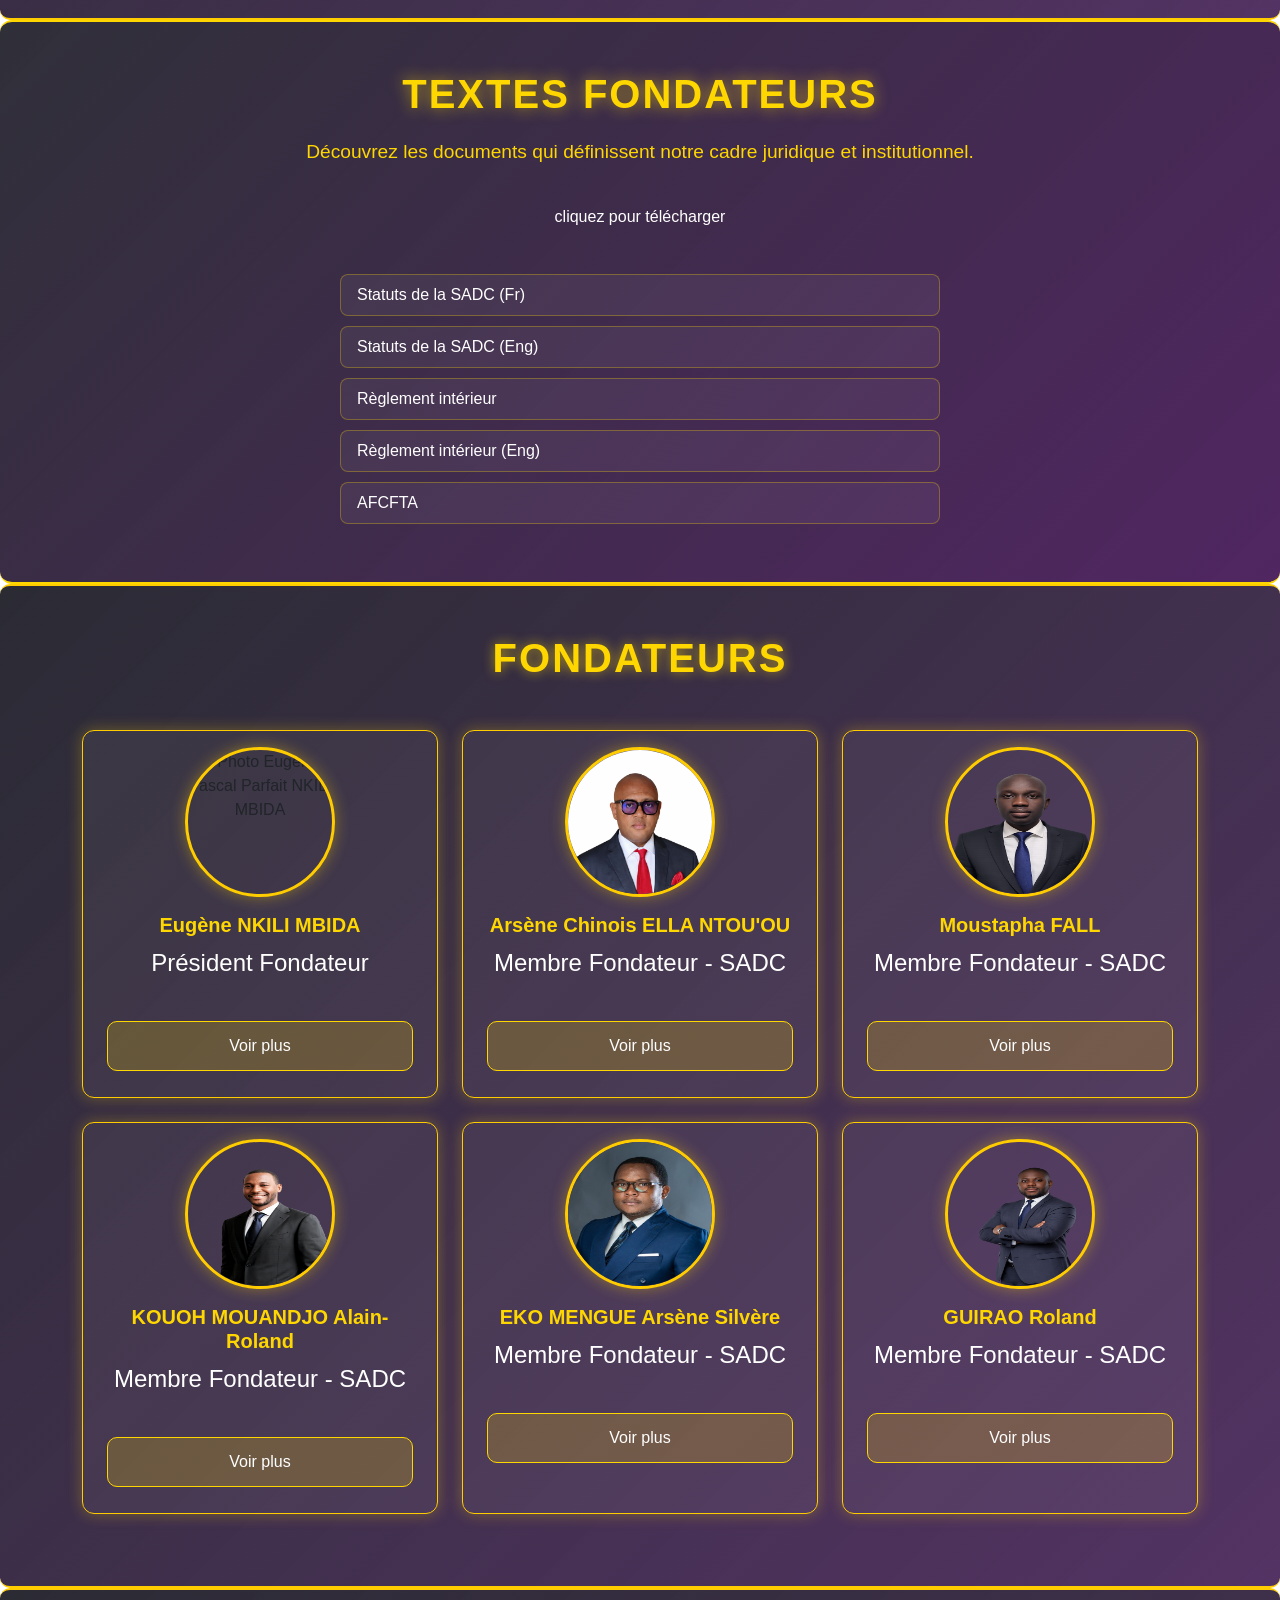
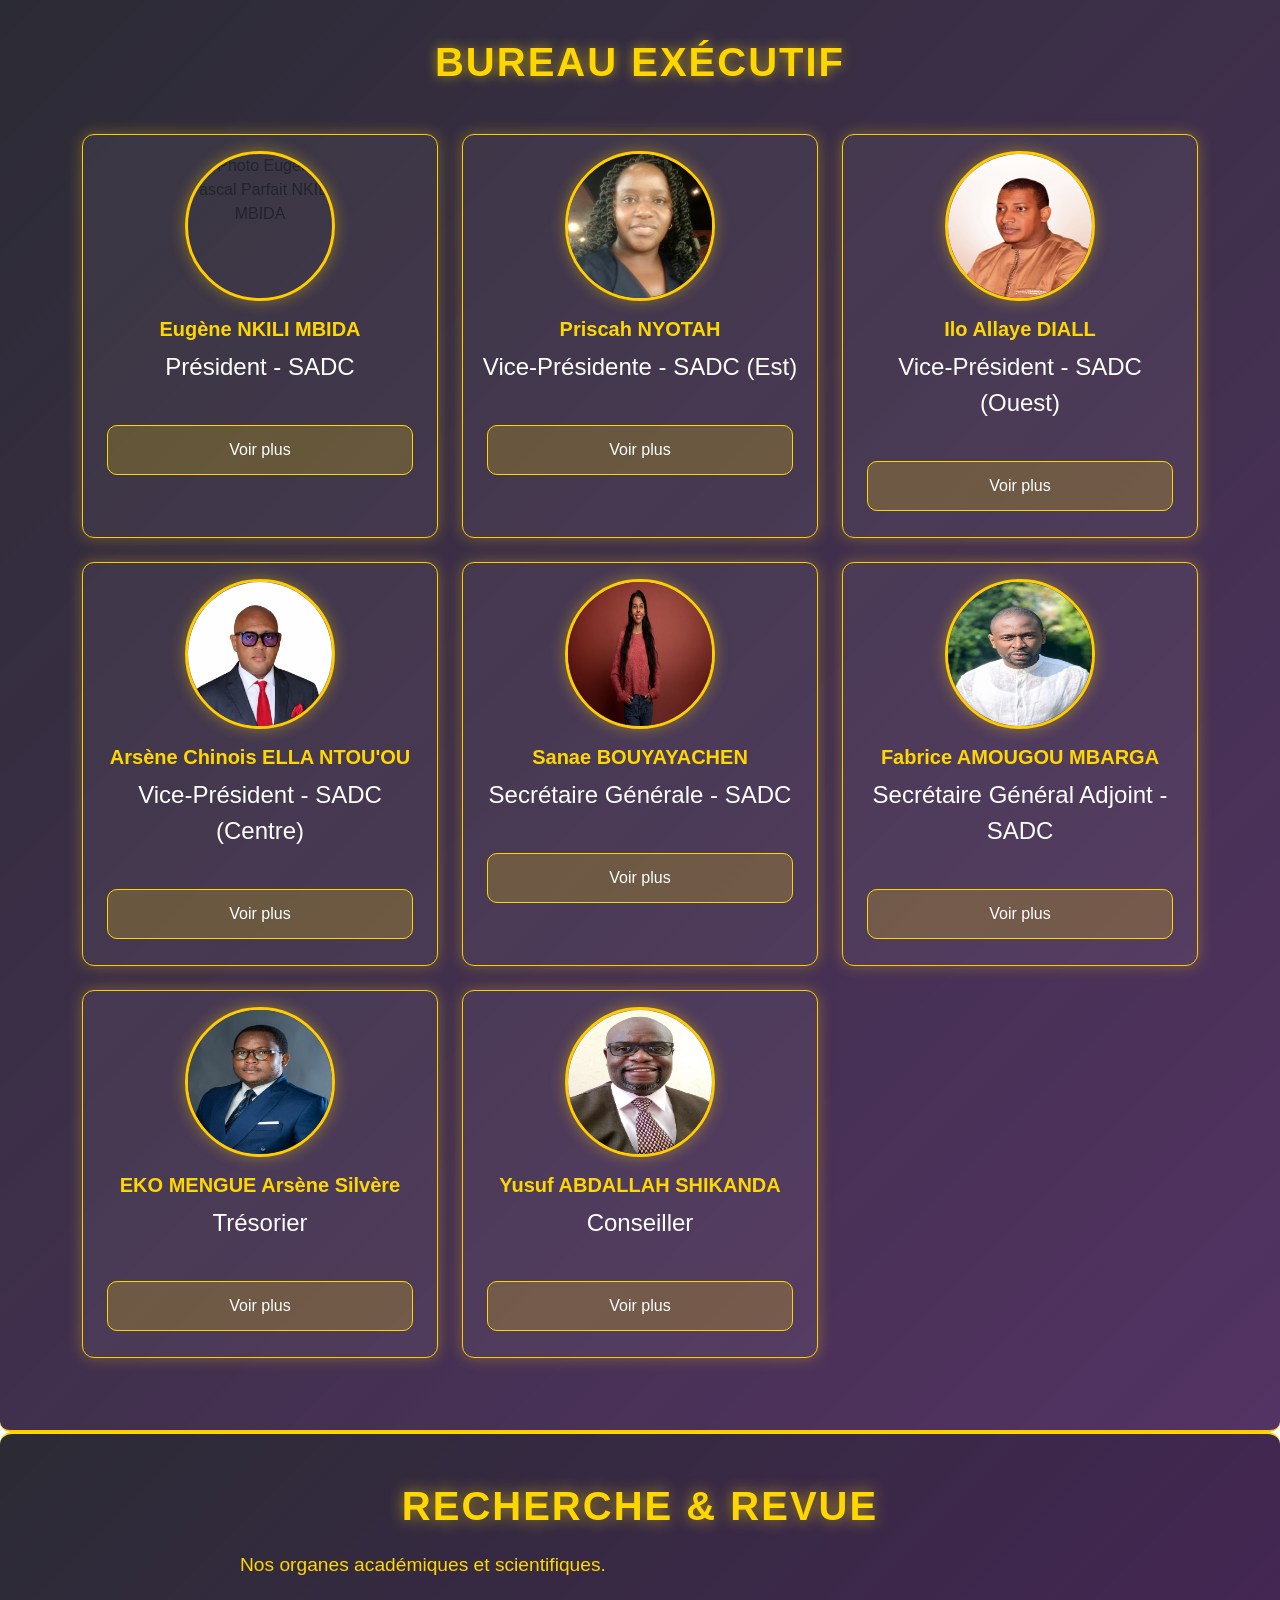
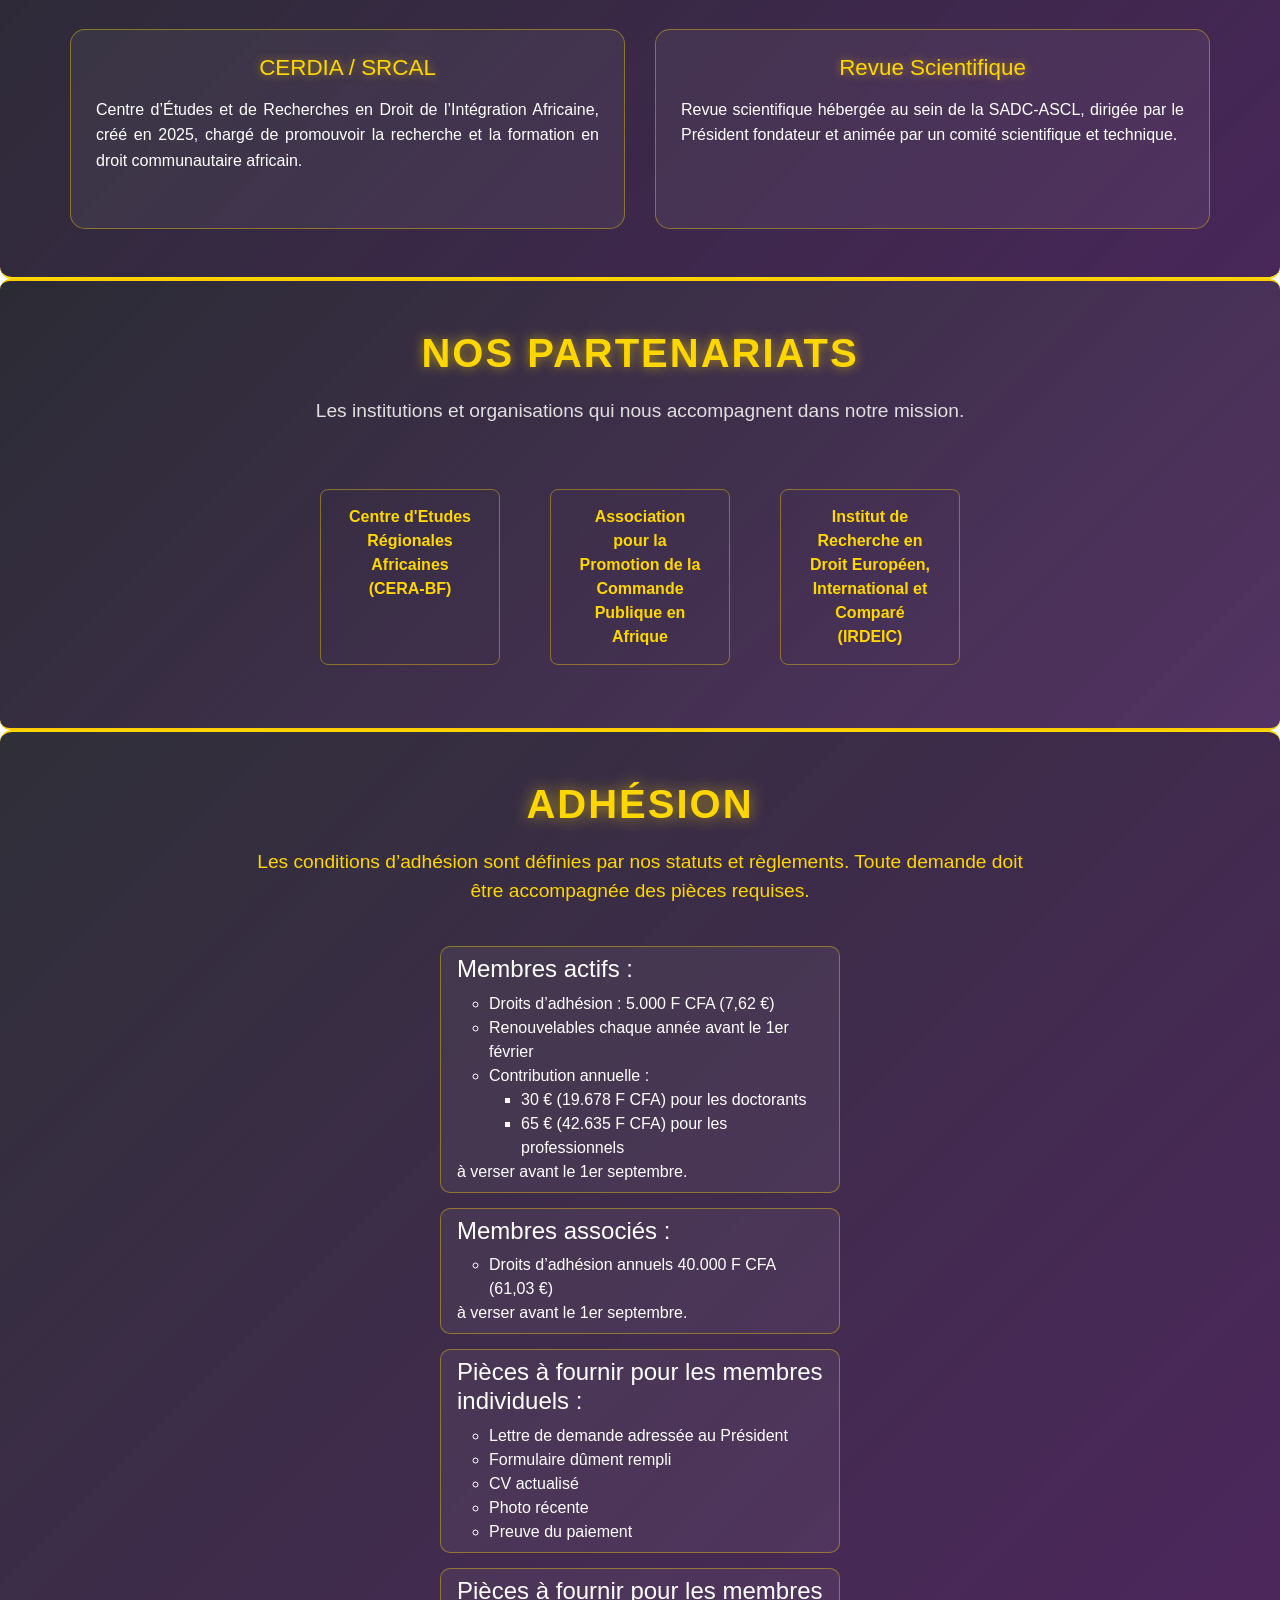
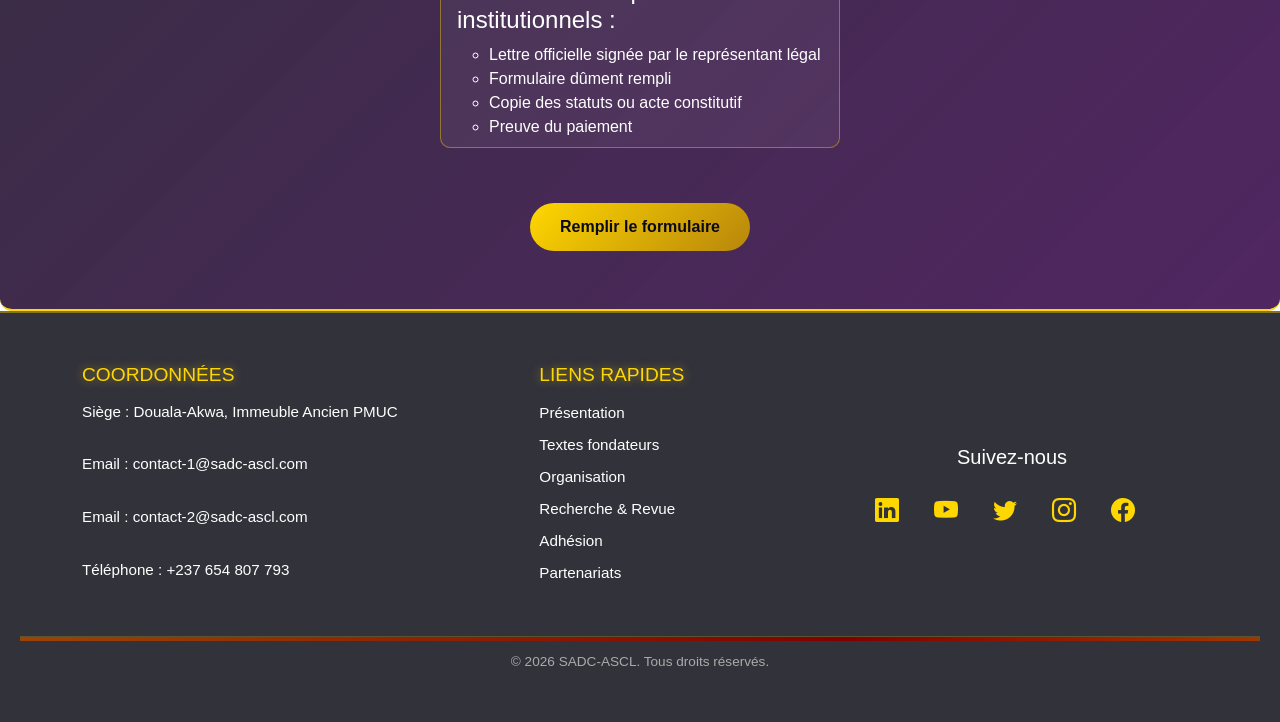
==== commit 850148b2: "Update about.html" ====
--- a/about.html
+++ b/about.html
@@ -472,7 +472,7 @@
                 </div>
 
                 <!-- Alyae EL BIED -->
-                <div class="col-md-4 mb-4">
+                <!-- <div class="col-md-4 mb-4">
                     <div class="card futuristic-card h-100 text-center">
                         <img src="./assets/vp_sadc_alyae.jpg" alt="Photo ALYAE EL BIED"
                         class="img-fluid rounded-circle mx-auto mt-3 futuristic-thumbnail"
@@ -483,7 +483,7 @@
                             <button class="btn btn-custom" data-bs-toggle="modal" data-bs-target="#bioBied" data-i18n="voir_plus">Voir plus</button>
                         </div>
                     </div>
-                </div>
+                </div> -->
 
                 <!-- Priscah NYOTAH -->
                 <div class="col-md-4 mb-4">
--- a/css/style.css
+++ b/css/style.css
@@ -0,0 +1,1577 @@
+/* _______________________________________________________________________________________ */
+/*                                                                                         */
+/*                                         Footer du site                                  */
+/* _______________________________________________________________________________________ */
+
+/* Footer global */
+.footer-section {
+  background: rgba(15, 15, 25, 0.85);
+  backdrop-filter: blur(12px);
+  padding: 50px 20px;
+  border-top: 2px solid rgba(255, 215, 0, 0.4);
+}
+
+/* Grille */
+.footer-grid {
+  display: flex;
+  flex-wrap: wrap;
+  justify-content: space-between;
+  gap: 40px;
+}
+
+/* Colonnes */
+.footer-col h5 {
+  color: #FFD700;
+  margin-bottom: 15px;
+  font-size: 1.2rem;
+  text-transform: uppercase;
+  text-shadow: 0 0 10px rgba(255, 215, 0, 0.5);
+}
+
+.footer-col p,
+.footer-col ul li a {
+  color: #ffffff;
+  font-size: 0.95rem;
+  text-decoration: none;
+  transition: color 0.3s ease;
+}
+
+.footer-col ul {
+  list-style: none;
+  padding: 0;
+}
+
+.footer-col ul li {
+  margin-bottom: 8px;
+}
+
+.footer-col ul li a:hover {
+  color: #FFD700;
+  text-shadow: 0 0 8px rgba(255, 215, 0, 0.5);
+}
+
+/* Icônes sociales */
+.social-icons a {
+  color: #FFD700;
+  font-size: 1.5rem;
+  margin-right: 15px;
+  transition: transform 0.3s ease, color 0.3s ease;
+}
+
+.social-icons a:hover {
+  transform: scale(1.2);
+  color: #ffffff;
+  text-shadow: 0 0 15px #FFD700;
+}
+
+/* Bas de page */
+.footer-bottom {
+  border-top: 1px solid rgba(255, 215, 0, 0.2);
+  padding-top: 15px;
+}
+
+.footer-bottom p {
+  color: #aaa;
+  font-size: 0.85rem;
+}
+
+/* Responsive */
+@media (max-width: 768px) {
+  .footer-grid {
+    flex-direction: column;
+    align-items: center;
+    text-align: center;
+  }
+}
+
+/* Bandeau lumineux animé en bas du footer */
+.footer-bottom {
+  position: relative;
+  overflow: hidden;
+  border-top: 1px solid rgba(255, 215, 0, 0.2);
+  padding-top: 15px;
+}
+
+.footer-bottom::before {
+  content: "";
+  position: absolute;
+  top: 0;
+  left: -200%;
+  width: 400%;
+  height: 4px;
+  background: linear-gradient(90deg, #FFD700, #b8860b, #800000, #FFD700);
+  animation: glowing-band 8s linear infinite;
+}
+
+/* Animation du bandeau */
+@keyframes glowing-band {
+  0% { left: -200%; }
+  100% { left: 100%; }
+}
+
+/* Texte du bas de page */
+.footer-bottom p {
+  position: relative;
+  color: #aaa;
+  font-size: 0.85rem;
+  margin: 0;
+  z-index: 1;
+}
+
+
+/* ______________________________________________________________________________________ */
+/*                                                                                        */
+/*                                          ACCUEIL                                       */
+/* ______________________________________________________________________________________ */
+
+/* style.css */
+body, html {
+  margin: 0;
+  padding: 0;
+  font-family: Arial, sans-serif;
+  color: white;
+  height: 100%;
+}
+
+.lien{
+  color: #fff;
+  text-decoration: none;
+}
+
+.color {
+  color: gold;
+}
+ 
+/* Hero Section */
+.hero {
+  background: url('../assets/bg.png') no-repeat center center fixed;
+  background-size: cover;
+  height: 100vh;
+  position: relative;
+}
+
+.overlay {
+  background: rgba(0, 0, 0, 0.6); /* effet sombre pour lisibilité */
+  height: 100%;
+  display: flex;
+  justify-content: center;
+  align-items: center;
+}
+
+.hero-content {
+  text-align: center;
+  animation: fadeIn 2s ease-in-out;
+}
+
+.logo {
+  width: 150px;
+  margin-bottom: 20px;
+}
+
+h1 {
+  font-size: 3em;
+  color: gold; /* couleur premium */
+  text-shadow: 0 0 15px #ffcc00;
+}
+
+p {
+  font-size: 1.5em;
+  margin-bottom: 30px;
+}
+
+.buttons .btn {
+  background: #800000; /* bordeaux institutionnel */
+  color: white;
+  padding: 12px 25px;
+  margin: 10px;
+  text-decoration: none;
+  border-radius: 8px;
+  transition: all 0.3s ease;
+}
+
+.buttons .btn:hover {
+  background: #ffcc00;
+  color: black;
+  box-shadow: 0 0 15px #ffcc00;
+}
+
+/* Animation */
+@keyframes fadeIn {
+  from { opacity: 0; transform: translateY(20px); }
+  to { opacity: 1; transform: translateY(0); }
+}
+
+/* Navbar futuriste */
+.custom-navbar {
+  background: rgba(20, 0, 0, 0.6); /* effet glassmorphism */
+  backdrop-filter: blur(10px);
+  padding: 10px 30px;
+}
+
+.logo {
+  font-size: 1.5em;
+  font-weight: bold;
+  color: gold !important;
+  text-shadow: 0 0 10px #ffcc00;
+}
+
+/* Liens */
+.nav-link {
+  color: white !important;
+  font-weight: 500;
+  position: relative;
+  padding: 8px 15px;
+  transition: all 0.3s ease;
+}
+
+/* Effet néon au hover */
+.nav-link::after {
+  content: "";
+  position: absolute;
+  bottom: 0;
+  left: 0;
+  width: 0%;
+  height: 3px;
+  background: linear-gradient(90deg, #800000, #ffcc00);
+  transition: width 0.4s ease;
+  border-radius: 2px;
+}
+
+.nav-link:hover::after {
+  width: 100%;
+}
+
+.nav-link:hover {
+  color: #ffcc00 !important;
+  text-shadow: 0 0 10px #ffcc00;
+  transform: translateY(-2px);
+}
+
+.navbar {
+  background: rgba(0,0,0,0.7); /* semi-transparent futuriste */
+  backdrop-filter: blur(10px);
+  border-bottom: 2px solid #ffcc00;
+}
+
+.navbar .nav-link {
+  color: #fff;
+  transition: color 0.3s ease, text-shadow 0.3s ease;
+}
+
+.navbar .nav-link:hover {
+  color: #ffcc00;
+  text-shadow: 0 0 10px #ffcc00;
+}
+
+.dropdown-menu {
+  background: rgba(20,0,0,0.9);
+  border: 1px solid #ffcc00;
+}
+.dropdown-item {
+  color: #fff;
+}
+.dropdown-item:hover {
+  background: rgba(255,204,0,0.2);
+  color: #ffcc00;
+}
+
+/* Décalage du background en mode desktop */
+@media (min-width: 992px) {
+  .hero {
+    background-position: center -200px; /* décale le fond vers le bas */
+  }
+}
+
+/* Section Revue */
+.revue-section {
+  background: rgba(20, 0, 0, 0.7);
+  backdrop-filter: blur(10px);
+  border-top: 2px solid #ffcc00;
+}
+
+.section-title {
+  font-size: 2.5rem;
+  color: gold;
+  text-shadow: 0 0 15px #ffcc00;
+}
+
+.section-subtitle {
+  color: white;
+  font-size: 1.2rem;
+  margin-bottom: 20px;
+}
+
+/* Barre de recherche futuriste */
+.futuristic-search .form-control {
+  border-radius: 8px 0 0 8px;
+  background: rgba(255,255,255,0.1);
+  color: white;
+  border: 1px solid #ffcc00;
+}
+
+.futuristic-search .form-control::placeholder {
+  color: #ddd;
+}
+
+.futuristic-search .btn-custom {
+  border-radius: 0 8px 8px 0;
+}
+
+/* Cartes futuristes */
+.futuristic-card {
+  background: rgba(255,255,255,0.05);
+  border: 1px solid #ffcc00;
+  border-radius: 12px;
+  box-shadow: 0 0 15px rgba(255, 204, 0, 0.3);
+  transition: transform 0.3s ease, box-shadow 0.3s ease;
+}
+
+.futuristic-card:hover {
+  transform: translateY(-5px);
+  box-shadow: 0 0 25px rgba(255, 204, 0, 0.6);
+}
+
+.card-title {
+  color: gold;
+  font-weight: bold;
+}
+
+.card-text {
+  color: white;
+}
+
+.card-meta {
+  font-size: 0.9rem;
+  color: #ccc;
+  margin-bottom: 15px;
+}
+
+/* Bouton custom déjà défini */
+.btn-custom {
+  background: #800000;
+  color: white;
+  border-radius: 8px;
+  transition: all 0.3s ease;
+}
+
+.btn-custom:hover {
+  background: #ffcc00;
+  color: black;
+  box-shadow: 0 0 15px #ffcc00;
+}
+
+/* Section Blog */
+.blog-section {
+  background: rgba(0, 0, 0, 0.9);
+  backdrop-filter: blur(10px);
+  border-top: 2px solid #ffcc00;
+}
+
+.section-title {
+  font-size: 2.5rem;
+  color: gold;
+  text-shadow: 0 0 15px #ffcc00;
+}
+
+.section-subtitle {
+  color: white;
+  font-size: 1.2rem;
+  margin-bottom: 20px;
+}
+
+/* Cartes futuristes déjà définies */
+.futuristic-card {
+  background: rgba(255,255,255,0.05);
+  border: 1px solid #ffcc00;
+  border-radius: 12px;
+  box-shadow: 0 0 15px rgba(255, 204, 0, 0.3);
+  transition: transform 0.3s ease, box-shadow 0.3s ease;
+}
+
+.futuristic-card:hover {
+  transform: translateY(-5px);
+  box-shadow: 0 0 25px rgba(255, 204, 0, 0.6);
+}
+
+.card-title {
+  color: gold;
+  font-weight: bold;
+}
+
+.card-text {
+  color: white;
+}
+
+.card-meta {
+  font-size: 0.9rem;
+  color: #ccc;
+  margin-bottom: 15px;
+}
+
+/* Section Médiathèque */
+.mediatheque-section {
+  background: rgba(20, 0, 0, 0.7);
+  backdrop-filter: blur(10px);
+  border-top: 2px solid #ffcc00;
+}
+
+.video-container {
+  position: relative;
+  padding-bottom: 56.25%; /* ratio 16:9 */
+  height: 0;
+  overflow: hidden;
+  border-radius: 12px;
+}
+
+.video-container iframe {
+  position: absolute;
+  top: 0; left: 0;
+  width: 100%; height: 100%;
+  border-radius: 12px;
+  box-shadow: 0 0 15px rgba(255, 204, 0, 0.4);
+  transition: transform 0.3s ease, box-shadow 0.3s ease;
+}
+
+.video-container iframe:hover {
+  transform: scale(1.02);
+  box-shadow: 0 0 25px rgba(255, 204, 0, 0.7);
+}
+
+/* Miniatures futuristes */
+.futuristic-thumbnail {
+  border: 2px solid #ffcc00;
+  border-radius: 12px;
+  box-shadow: 0 0 15px rgba(255, 204, 0, 0.4);
+  transition: transform 0.3s ease, box-shadow 0.3s ease;
+  width: 100%;
+  /* height: 80%; */
+}
+
+.futuristic-thumbnail:hover {
+  transform: scale(1.05);
+  box-shadow: 0 0 25px rgba(255, 204, 0, 0.7);
+}
+
+/* Section Événements */
+.evenements-section {
+  background: rgba(0, 0, 0, 0.9);
+  backdrop-filter: blur(10px);
+  border-top: 2px solid #ffcc00;
+}
+
+.sub-block-title {
+  font-size: 1.8rem;
+  color: #ffcc00;
+  margin-bottom: 20px;
+  text-shadow: 0 0 10px #ffcc00;
+}
+
+/* Modal futuriste */
+.futuristic-modal {
+  background: rgba(30, 0, 0, 0.95); /* plus opaque */
+  border: 2px solid #ffcc00;
+  border-radius: 12px;
+  box-shadow: 0 0 25px rgba(255, 204, 0, 0.6);
+}
+
+/* Inputs futuristes */
+.futuristic-input {
+  background: rgba(255,255,255,0.15);
+  border: 1px solid #ffcc00;
+  color: white;
+  border-radius: 8px;
+}
+
+.futuristic-input:focus {
+  background: rgba(255,255,255,0.25);
+  box-shadow: 0 0 15px #ffcc00;
+  border-color: #ffcc00;
+}
+
+/* Section Intervenants */
+.intervenants-section {
+  background: rgba(20, 0, 0, 0.7);
+  backdrop-filter: blur(10px);
+  border-top: 2px solid #ffcc00;
+}
+
+.futuristic-thumbnail {
+  border: 3px solid #ffcc00;
+  box-shadow: 0 0 15px rgba(255, 204, 0, 0.4);
+  transition: transform 0.3s ease, box-shadow 0.3s ease;
+}
+
+.futuristic-thumbnail:hover {
+  transform: scale(1.1);
+  box-shadow: 0 0 25px rgba(255, 204, 0, 0.7);
+}
+
+.futuristic-modal {
+  background: rgba(30, 0, 0, 0.95);
+  border: 2px solid #ffcc00;
+  border-radius: 12px;
+  box-shadow: 0 0 25px rgba(255, 204, 0, 0.6);
+  color: white;
+}
+
+.futuristic-modal .modal-header {
+  border-bottom: 1px solid #ffcc00;
+}
+
+.futuristic-modal .modal-footer {
+  border-top: 1px solid #ffcc00;
+}
+
+/* Section Thématiques */
+.thematiques-section {
+  background: rgba(0, 0, 0, 0.9);
+  backdrop-filter: blur(10px);
+  border-top: 2px solid #ffcc00;
+}
+
+.thematiques-section .card-title {
+  color: #ffcc00;
+  text-shadow: 0 0 10px #ffcc00;
+}
+
+/* Section Contact */
+.contact-section {
+  background: rgba(10, 0, 0, 0.85);
+  backdrop-filter: blur(10px);
+  border-top: 2px solid #ffcc00;
+}
+
+/* Icônes réseaux sociaux */
+.social-icons {
+  display: flex;
+  justify-content: center;
+  gap: 20px;
+}
+
+.social-link {
+  font-size: 2rem;
+  color: #ffcc00;
+  transition: transform 0.3s ease, color 0.3s ease;
+}
+
+.social-link:hover {
+  transform: scale(1.2);
+  color: #ffffff;
+  text-shadow: 0 0 15px #ffcc00;
+}
+
+/* _______________________________________________________________________________________ */
+/*                                                                                         */
+/*                                         A PROPOS                                        */
+/* _______________________________________________________________________________________ */
+
+/* Section À propos */
+.about-section {
+  background: linear-gradient(135deg, rgba(20, 20, 30, 0.9), rgba(40, 0, 60, 0.8));
+  backdrop-filter: blur(10px);
+  border-radius: 10px;
+  padding: 60px 20px;
+  color: #fff;
+  border-bottom: 2px solid #ffcc00;
+  border-top: 2px solid #ffcc00;
+}
+
+/* Titres */
+.about-section .section-title {
+  font-size: 2.5rem;
+  font-weight: 700;
+  color: #FFD700; /* doré */
+  text-transform: uppercase;
+  letter-spacing: 2px;
+  margin-bottom: 20px;
+}
+
+.about-section .section-subtitle {
+  font-size: 1.2rem;
+  color: #e0e0e0;
+  max-width: 800px;
+  margin: 0 auto 40px auto;
+}
+
+/* Cartes valeurs */
+.about-values {
+  display: flex;
+  flex-wrap: wrap;
+  justify-content: center;
+  gap: 25px;
+}
+
+.about-values .value-card {
+  background: rgba(255, 255, 255, 0.05);
+  border: 1px solid rgba(255, 215, 0, 0.4); /* doré transparent */
+  border-radius: 15px;
+  padding: 25px;
+  width: 250px;
+  text-align: center;
+  transition: all 0.3s ease;
+}
+
+.about-values .value-card:hover {
+  transform: translateY(-8px);
+  box-shadow: 0 8px 20px rgba(255, 215, 0, 0.3);
+}
+
+.about-values .value-card h5 {
+  color: #FFD700;
+  font-size: 1.3rem;
+  margin-bottom: 10px;
+}
+
+.about-values .value-card p {
+  color: #ccc;
+  font-size: 0.95rem;
+}
+
+/* Responsive */
+@media (max-width: 768px) {
+  .about-section {
+    padding: 40px 15px;
+  }
+  .about-section .section-title {
+    font-size: 2rem;
+  }
+  .about-values {
+    flex-direction: column;
+    align-items: center;
+  }
+}
+
+/* Section Vision */
+#vision {
+  background: linear-gradient(135deg, rgba(30, 0, 50, 0.85), rgba(10, 10, 20, 0.9));
+  backdrop-filter: blur(10px);
+  border-radius: 10px;
+  padding: 60px 20px;
+  /* margin-top: 40px; */
+  border-bottom: 2px solid #ffcc00;
+}
+
+#vision .section-title {
+  font-size: 2.5rem;
+  font-weight: 700;
+  color: #FFD700; /* doré */
+  text-transform: uppercase;
+  letter-spacing: 2px;
+  margin-bottom: 20px;
+}
+
+#vision .section-subtitle {
+  font-size: 1.2rem;
+  color: #e0e0e0;
+  max-width: 800px;
+  margin: 0 auto 40px auto;
+}
+
+/* Section Valeurs */
+#valeurs {
+  /* background: linear-gradient(135deg, rgba(40, 0, 60, 0.85), rgba(20, 20, 30, 0.9)); */
+  background: linear-gradient(135deg, rgba(20, 20, 30, 0.9), rgba(40, 0, 60, 0.8));
+  backdrop-filter: blur(12px);
+  border-radius: 10px;
+  padding: 60px 20px;
+  /* margin-top: 40px; */
+}
+
+.about-values {
+  display: flex;
+  flex-wrap: wrap;
+  justify-content: center;
+  gap: 25px;
+}
+
+.value-card {
+  background: rgba(255, 255, 255, 0.05);
+  border: 1px solid rgba(255, 215, 0, 0.4);
+  border-radius: 15px;
+  padding: 25px;
+  width: 250px;
+  text-align: center;
+  transition: all 0.3s ease;
+}
+
+.value-card:hover {
+  transform: translateY(-8px);
+  box-shadow: 0 8px 20px rgba(255, 215, 0, 0.3);
+}
+
+.value-card h5 {
+  color: #FFD700;
+  font-size: 1.3rem;
+  margin-bottom: 10px;
+}
+
+.value-card p {
+  color: #ccc;
+  font-size: 0.95rem;
+}
+
+/* Responsive */
+@media (max-width: 768px) {
+  .about-values {
+    flex-direction: column;
+    align-items: center;
+  }
+}
+
+/* Section Historique */
+#historique {
+  background: linear-gradient(135deg, rgba(30, 0, 50, 0.85), rgba(10, 10, 20, 0.9));
+  backdrop-filter: blur(12px);
+  border-radius: 10px;
+  padding: 60px 20px;
+  /* margin-top: 40px; */
+}
+
+/* Timeline */
+.timeline {
+  position: relative;
+  margin: 0 auto;
+  padding: 20px 0;
+  max-width: 800px;
+}
+
+.timeline::before {
+  content: "";
+  position: absolute;
+  left: 50%;
+  top: 0;
+  bottom: 0;
+  width: 2px;
+  background: #FFD700; /* ligne dorée */
+  transform: translateX(-50%);
+}
+
+.timeline-item {
+  position: relative;
+  width: 50%;
+  padding: 20px;
+}
+
+.timeline-item:nth-child(odd) {
+  left: 0;
+  text-align: right;
+}
+
+.timeline-item:nth-child(even) {
+  left: 50%;
+  text-align: left;
+}
+
+.timeline-date {
+  font-weight: bold;
+  color: #FFD700;
+  margin-bottom: 10px;
+}
+
+.timeline-content {
+  background: rgba(255, 255, 255, 0.08);
+  border: 1px solid rgba(255, 215, 0, 0.4);
+  border-radius: 10px;
+  padding: 15px;
+  color: #e0e0e0;
+}
+
+/* Responsive */
+@media (max-width: 768px) {
+  .timeline::before {
+    left: 20px;
+  }
+  .timeline-item {
+    width: 100%;
+    padding-left: 40px;
+    text-align: left !important;
+  }
+}
+
+/* Section Partenariats */
+#partenariats {
+  background: linear-gradient(135deg, rgba(20, 20, 30, 0.9), rgba(40, 0, 60, 0.8));
+  backdrop-filter: blur(12px);
+  border-radius: 10px;
+  padding: 60px 20px;
+  /* margin-top: 40px; */
+}
+
+.partners-logos {
+  display: flex;
+  flex-wrap: wrap;
+  justify-content: center;
+  gap: 30px;
+}
+
+.partner-card {
+  background: rgba(255, 255, 255, 0.08);
+  border: 1px solid rgba(255, 215, 0, 0.4);
+  border-radius: 15px;
+  padding: 20px;
+  width: 180px;
+  text-align: center;
+  transition: all 0.3s ease;
+}
+
+.partner-card:hover {
+  transform: translateY(-6px);
+  box-shadow: 0 6px 15px rgba(255, 215, 0, 0.3);
+}
+
+.partner-card img {
+  max-width: 100px;
+  margin-bottom: 10px;
+}
+
+.partner-card p {
+  color: #FFD700;
+  font-weight: 600;
+  font-size: 1rem;
+}
+
+/* Responsive */
+@media (max-width: 768px) {
+  .partners-logos {
+    flex-direction: column;
+    align-items: center;
+  }
+}
+
+/* Section Équipe */
+#equipe {
+  background: linear-gradient(135deg, rgba(30, 0, 50, 0.85), rgba(10, 10, 20, 0.9));
+  backdrop-filter: blur(12px);
+  border-radius: 10px;
+  padding: 60px 20px;
+  /* margin-top: 40px; */
+}
+
+/* Comités */
+.committees {
+  display: flex;
+  flex-wrap: wrap;
+  justify-content: center;
+  gap: 25px;
+}
+
+.committee-card {
+  background: rgba(255, 255, 255, 0.08);
+  border: 1px solid rgba(255, 215, 0, 0.4);
+  border-radius: 15px;
+  padding: 20px;
+  width: 280px;
+  text-align: center;
+  transition: all 0.3s ease;
+}
+
+.committee-card:hover {
+  transform: translateY(-6px);
+  box-shadow: 0 6px 15px rgba(255, 215, 0, 0.3);
+}
+
+.committee-card h3 {
+  color: #FFD700;
+  margin-bottom: 15px;
+}
+
+.committee-card ul {
+  list-style: none;
+  padding: 0;
+}
+
+.committee-card li {
+  color: #e0e0e0;
+  margin: 8px 0;
+}
+
+/* Intervenants */
+.intervenants-grid {
+  display: flex;
+  flex-wrap: wrap;
+  justify-content: center;
+  gap: 25px;
+}
+
+.intervenant-card {
+  background: rgba(255, 255, 255, 0.08);
+  border: 1px solid rgba(255, 215, 0, 0.4);
+  border-radius: 15px;
+  padding: 15px;
+  width: 180px;
+  text-align: center;
+  transition: all 0.3s ease;
+}
+
+.intervenant-card:hover {
+  transform: translateY(-6px);
+  box-shadow: 0 6px 15px rgba(255, 215, 0, 0.3);
+}
+
+.intervenant-card img {
+  max-width: 100%;
+  border-radius: 50%;
+  margin-bottom: 10px;
+}
+
+.intervenant-card p {
+  color: #FFD700;
+  font-weight: 600;
+}
+
+/* Responsive */
+@media (max-width: 768px) {
+  .committees, .intervenants-grid {
+    flex-direction: column;
+    align-items: center;
+  }
+}
+
+/* Section Engagement */
+#engagement {
+  background: linear-gradient(135deg, rgba(20, 20, 30, 0.9), rgba(40, 0, 60, 0.8));
+  backdrop-filter: blur(12px);
+  border-radius: 10px;
+  padding: 60px 20px;
+  /* margin-top: 40px; */
+}
+
+.engagement-buttons {
+  display: flex;
+  justify-content: center;
+  gap: 20px;
+}
+
+.btn-engagement {
+  background: linear-gradient(135deg, #FFD700, #b8860b);
+  color: #0a0a1a;
+  font-weight: 700;
+  padding: 12px 30px;
+  border-radius: 30px;
+  text-decoration: none;
+  transition: all 0.3s ease;
+}
+
+.btn-engagement:hover {
+  background: linear-gradient(135deg, #b8860b, #FFD700);
+  color: #fff;
+  box-shadow: 0 6px 15px rgba(255, 215, 0, 0.4);
+}
+
+/* Section Textes fondateurs */
+#textes-fondateurs {
+  background: linear-gradient(135deg, rgba(25, 25, 35, 0.9), rgba(50, 0, 70, 0.85));
+  backdrop-filter: blur(12px);
+  border-radius: 12px;
+  padding: 60px 20px;
+  /* margin-bottom: 40px; */
+  border-top: 2px solid #FFD700;
+  border-bottom: 2px solid #FFD700;
+}
+
+/* Titres */
+#textes-fondateurs .section-title {
+  font-size: 2.5rem;
+  font-weight: 700;
+  color: #FFD700; /* doré */
+  text-transform: uppercase;
+  letter-spacing: 2px;
+  margin-bottom: 20px;
+  text-shadow: 0 0 15px rgba(255, 215, 0, 0.6);
+}
+
+#textes-fondateurs .section-subtitle {
+  font-size: 1.2rem;
+  color: #FFD700; /* doré */
+  max-width: 800px;
+  margin: 0 auto 40px auto;
+  font-weight: 500;
+}
+
+/* Liste des documents */
+#textes-fondateurs .list-group {
+  max-width: 600px;
+  margin: 0 auto;
+}
+
+#textes-fondateurs .list-group-item {
+  background: rgba(255, 255, 255, 0.05);
+  border: 1px solid rgba(255, 215, 0, 0.3);
+  color: #ffffff; /* texte blanc */
+  font-size: 1rem;
+  font-weight: 500;
+  margin-bottom: 10px;
+  border-radius: 8px;
+  transition: all 0.3s ease;
+}
+
+#textes-fondateurs .list-group-item:hover {
+  background: rgba(255, 215, 0, 0.15);
+  color: #FFD700; /* doré au hover */
+  transform: translateX(5px);
+  box-shadow: 0 0 12px rgba(255, 215, 0, 0.4);
+}
+
+/* Section Organisation */
+#organisation {
+  background: linear-gradient(135deg, rgba(25, 25, 35, 0.9), rgba(50, 0, 70, 0.85));
+  backdrop-filter: blur(12px);
+  border-radius: 12px;
+  padding: 60px 20px;
+  /* margin-bottom: 40px; */
+  border-top: 2px solid #FFD700;
+  border-bottom: 2px solid #FFD700;
+}
+
+/* Titres */
+#organisation .section-title {
+  font-size: 2.5rem;
+  font-weight: 700;
+  color: #FFD700; /* doré */
+  text-transform: uppercase;
+  letter-spacing: 2px;
+  margin-bottom: 20px;
+  text-shadow: 0 0 15px rgba(255, 215, 0, 0.6);
+}
+
+#organisation .section-subtitle {
+  font-size: 1.2rem;
+  color: #FFD700; /* doré */
+  max-width: 800px;
+  margin: 0 auto 40px auto;
+  font-weight: 500;
+}
+
+/* Cartes organisation */
+#organisation .committees {
+  display: flex;
+  flex-wrap: wrap;
+  justify-content: center;
+  gap: 30px;
+}
+
+#organisation .committee-card {
+  background: rgba(255, 255, 255, 0.05);
+  border: 1px solid rgba(255, 215, 0, 0.4);
+  border-radius: 15px;
+  padding: 25px;
+  width: 300px;
+  text-align: left;
+  transition: all 0.3s ease;
+}
+
+#organisation .committee-card:hover {
+  transform: translateY(-6px);
+  box-shadow: 0 6px 20px rgba(255, 215, 0, 0.4);
+}
+
+/* Titres des cartes */
+#organisation .committee-card h3 {
+  color: #FFD700;
+  font-size: 1.4rem;
+  margin-bottom: 15px;
+  text-align: center;
+  text-shadow: 0 0 8px rgba(255, 215, 0, 0.5);
+}
+
+/* Texte des cartes */
+#organisation .committee-card p,
+#organisation .committee-card li {
+  color: #ffffff; /* blanc */
+  font-size: 1rem;
+  line-height: 1.6;
+}
+
+/* Liste interne */
+#organisation .committee-card ul {
+  list-style: none;
+  padding: 0;
+}
+
+#organisation .committee-card li::before {
+  content: "• ";
+  color: #FFD700;
+  font-weight: bold;
+}
+
+/* Responsive */
+@media (max-width: 768px) {
+  #organisation .committees {
+    flex-direction: column;
+    align-items: center;
+  }
+  #organisation .committee-card {
+    width: 100%;
+    max-width: 500px;
+  }
+}
+
+/* Section Recherche & Revue */
+#recherche-revue {
+  background: linear-gradient(135deg, rgba(20, 20, 30, 0.9), rgba(40, 0, 60, 0.85));
+  backdrop-filter: blur(12px);
+  border-radius: 12px;
+  padding: 60px 20px;
+  /* margin-bottom: 40px; */
+  border-top: 2px solid #FFD700;
+  border-bottom: 2px solid #FFD700;
+}
+
+/* Titres */
+#recherche-revue .section-title {
+  font-size: 2.5rem;
+  font-weight: 700;
+  color: #FFD700; /* doré */
+  text-transform: uppercase;
+  letter-spacing: 2px;
+  margin-bottom: 20px;
+  text-shadow: 0 0 15px rgba(255, 215, 0, 0.6);
+}
+
+#recherche-revue .section-subtitle {
+  font-size: 1.2rem;
+  color: #FFD700; /* doré */
+  max-width: 800px;
+  margin: 0 auto 40px auto;
+  font-weight: 500;
+}
+
+/* Colonnes */
+#recherche-revue .row {
+  display: flex;
+  flex-wrap: wrap;
+  justify-content: center;
+  gap: 30px;
+}
+
+#recherche-revue .col-md-6 {
+  background: rgba(255, 255, 255, 0.05);
+  border: 1px solid rgba(255, 215, 0, 0.4);
+  border-radius: 15px;
+  padding: 25px;
+  flex: 1 1 45%;
+  min-width: 280px;
+  transition: all 0.3s ease;
+}
+
+#recherche-revue .col-md-6:hover {
+  transform: translateY(-6px);
+  box-shadow: 0 6px 20px rgba(255, 215, 0, 0.4);
+}
+
+/* Titres internes */
+#recherche-revue h3 {
+  color: #FFD700;
+  font-size: 1.4rem;
+  margin-bottom: 15px;
+  text-align: center;
+  text-shadow: 0 0 8px rgba(255, 215, 0, 0.5);
+}
+
+/* Texte interne */
+#recherche-revue p {
+  color: #ffffff; /* blanc */
+  font-size: 1rem;
+  line-height: 1.6;
+  text-align: justify;
+}
+
+/* Responsive */
+@media (max-width: 768px) {
+  #recherche-revue .row {
+    flex-direction: column;
+    align-items: center;
+  }
+  #recherche-revue .col-md-6 {
+    width: 100%;
+    max-width: 500px;
+  }
+}
+
+/* _______________________________________________________________________________________ */
+/*                                                                                         */
+/*                                         ADHESION                                        */
+/* _______________________________________________________________________________________ */
+
+/* Section Adhésion */
+#adhesion {
+  background: linear-gradient(135deg, rgba(25, 25, 35, 0.9), rgba(50, 0, 70, 0.85));
+  backdrop-filter: blur(12px);
+  border-radius: 12px;
+  padding: 60px 20px;
+  /* margin-bottom: 40px; */
+  border-top: 2px solid #FFD700;
+  border-bottom: 2px solid #FFD700;
+}
+
+/* Titres */
+#adhesion .section-title {
+  font-size: 2.5rem;
+  font-weight: 700;
+  color: #FFD700; /* doré */
+  text-transform: uppercase;
+  letter-spacing: 2px;
+  margin-bottom: 20px;
+  text-shadow: 0 0 15px rgba(255, 215, 0, 0.6);
+}
+
+#adhesion .section-subtitle {
+  font-size: 1.2rem;
+  color: #FFD700; /* doré */
+  max-width: 800px;
+  margin: 0 auto 40px auto;
+  font-weight: 500;
+}
+
+/* Liste des conditions */
+#adhesion .list-group {
+  max-width: 400px;
+  margin: 0 auto 30px auto;
+}
+
+#adhesion .list-group-item {
+  background: rgba(255, 255, 255, 0.05);
+  border: 1px solid rgba(255, 215, 0, 0.4);
+  color: #ffffff; /* blanc */
+  font-size: 1rem;
+  font-weight: 500;
+  border-radius: 10px;
+  margin-bottom: 15px;
+  transition: all 0.3s ease;
+}
+
+#adhesion .list-group-item:hover {
+  background: rgba(255, 215, 0, 0.15);
+  color: #FFD700; /* doré au hover */
+  transform: translateX(5px);
+  box-shadow: 0 0 15px rgba(255, 215, 0, 0.4);
+}
+
+/* Boutons */
+#adhesion .btn-engagement {
+  background: linear-gradient(135deg, #FFD700, #b8860b);
+  color: #0a0a1a;
+  font-weight: 700;
+  padding: 12px 30px;
+  border-radius: 30px;
+  text-decoration: none;
+  transition: all 0.3s ease;
+  margin: 10px;
+}
+
+#adhesion .btn-engagement:hover {
+  background: linear-gradient(135deg, #b8860b, #FFD700);
+  color: #fff;
+  box-shadow: 0 6px 15px rgba(255, 215, 0, 0.4);
+}
+
+/* Responsive */
+@media (max-width: 768px) {
+  #adhesion .list-group {
+    width: 100%;
+  }
+  #adhesion .btn-engagement {
+    display: block;
+    width: 100%;
+    max-width: 300px;
+    margin: 10px auto;
+  }
+}
+
+.adhesion-section {
+  background: rgba(25, 25, 35, 0.85);
+  backdrop-filter: blur(12px);
+  border-radius: 20px;
+  padding: 50px;
+  color: #fff;
+}
+
+.section-title {
+  color: #FFD700;
+  font-size: 2rem;
+  text-transform: uppercase;
+  text-shadow: 0 0 12px rgba(255, 215, 0, 0.6);
+}
+
+.section-subtitle {
+  color: #ccc;
+  font-size: 1.1rem;
+  margin-bottom: 30px;
+}
+
+.adhesion-form h4 {
+  color: #FFD700;
+  margin-top: 30px;
+  margin-bottom: 15px;
+  text-shadow: 0 0 8px rgba(255, 215, 0, 0.5);
+}
+
+.adhesion-form .form-group {
+  margin-bottom: 20px;
+}
+
+.adhesion-form label {
+  display: block;
+  font-weight: 600;
+  color: #FFD700;
+  margin-bottom: 8px;
+}
+
+.adhesion-form input,
+.adhesion-form select,
+.adhesion-form textarea {
+  width: 100%;
+  padding: 12px;
+  border: 1px solid rgba(255, 215, 0, 0.4);
+  border-radius: 10px;
+  background: rgba(255, 255, 255, 0.08);
+  color: #fff;
+}
+
+.adhesion-form input:focus,
+.adhesion-form select:focus,
+.adhesion-form textarea:focus {
+  outline: none;
+  border-color: #FFD700;
+  box-shadow: 0 0 10px rgba(255, 215, 0, 0.6);
+}
+
+.btn-engagement {
+  display: inline-block;
+  margin: 10px;
+  padding: 12px 25px;
+  background: linear-gradient(90deg, #800000, #FFD700);
+  color: #fff;
+  font-weight: 600;
+  border-radius: 30px;
+  text-decoration: none;
+  transition: all 0.3s ease;
+}
+
+.btn-engagement:hover {
+  background: linear-gradient(90deg, #FFD700, #800000);
+  transform: scale(1.05);
+  box-shadow: 0 0 15px #FFD700;
+}
+
+/* Bordures dorées pour le bloc de paiement */
+.border-gold {
+    border: 1px solid rgba(255, 204, 0, 0.4);
+    background: rgba(255, 255, 255, 0.03);
+    border-radius: 10px;
+}
+
+.text-gold {
+    color: #ffcc00;
+}
+
+@media (min-width: 768px) {
+    .border-end-gold {
+        border-right: 1px solid rgba(255, 204, 0, 0.2);
+    }
+}
+
+/* ------------------------ */
+
+/* Container des onglets */
+.membership-tabs {
+    display: flex;
+    gap: 10px;
+    flex-wrap: wrap;
+}
+
+/* Cacher l'input radio réel */
+.membership-tabs input[type="radio"] {
+    display: none;
+}
+
+/* Design de l'onglet (Label) */
+.membership-tabs label {
+    padding: 10px 20px;
+    border: 1px solid rgba(255, 204, 0, 0.3);
+    background: rgba(255, 255, 255, 0.05);
+    color: #fff;
+    cursor: pointer;
+    border-radius: 5px;
+    transition: all 0.3s ease;
+    font-size: 0.9rem;
+    text-transform: uppercase;
+}
+
+/* État survolé */
+.membership-tabs label:hover {
+    background: rgba(255, 204, 0, 0.1);
+    border-color: #ffcc00;
+}
+
+/* État sélectionné (quand le radio invisible est coché) */
+.membership-tabs input[type="radio"]:checked + label {
+    background: #ffcc00;
+    color: #000;
+    font-weight: bold;
+    box-shadow: 0 0 15px rgba(255, 204, 0, 0.4);
+}
+
+/* Design de la Modale Futuriste */
+.modal-futuristic {
+    display: none; 
+    position: fixed;
+    top: 0; left: 0; width: 100%; height: 100%;
+    background: rgba(0, 0, 0, 0.85);
+    backdrop-filter: blur(8px);
+    z-index: 9999;
+    justify-content: center;
+    align-items: center;
+}
+
+.modal-content-futuristic {
+    background: #0a0a0a;
+    border: 2px solid #FFD700;
+    box-shadow: 0 0 25px rgba(255, 215, 0, 0.3);
+    border-radius: 15px;
+    padding: 30px;
+    width: 90%;
+    max-width: 500px;
+    color: #fff;
+    text-align: center;
+}
+
+.text-gold { color: #FFD700; }
+
+.btn-cancel {
+    background: transparent;
+    border: 1px solid #800000;
+    color: #fff;
+    padding: 10px 25px;
+    border-radius: 25px;
+    cursor: pointer;
+    margin-left: 10px;
+    transition: 0.3s;
+}
+
+.contact-section {
+  background: linear-gradient(135deg, #2c0a0a, #000);
+  padding: 50px;
+  border-radius: 20px;
+  box-shadow: 0 0 30px rgba(255, 215, 0, 0.3);
+  /* margin-top: 40px; */
+}
+
+.contact-section h2 {
+  color: gold;
+  font-size: 2em;
+  margin-bottom: 20px;
+  text-shadow: 0 0 10px gold;
+  text-align: center;
+}
+
+/* Formulaire futuriste */
+.futuristic-form {
+  text-align: center;
+}
+
+/* Champs uniformisés */
+.futuristic-form input,
+.futuristic-form textarea,
+.futuristic-input {
+  display: block;
+  width: 95%;              /* largeur uniforme */
+  max-width: 500px;        /* limite pour éviter trop large */
+  margin: 15px auto;       /* centrage et espacement */
+  padding: 12px 15px;      /* confort de saisie */
+  background: rgba(255, 255, 255, 0.05);
+  border: 1px solid gold;
+  border-radius: 10px;
+  color: white;
+  font-size: 1em;
+  box-sizing: border-box;  /* inclut padding dans la largeur */
+}
+
+/* Champ message identique pour les deux blocs */
+.futuristic-form textarea,
+.futuristic-input[type="textarea"] {
+  height: 150px;           /* hauteur fixe pour uniformité */
+  resize: none;            /* empêche le redimensionnement */
+}
+
+/* Placeholders dorés translucides */
+.futuristic-form input::placeholder,
+.futuristic-form textarea::placeholder {
+  color: rgba(255, 215, 0, 0.6);
+}
+
+/* Boutons uniformisés */
+.btn-custom {
+  background: rgba(255, 215, 0, 0.2);
+  border: 1px solid gold;
+  color: white;
+  padding: 12px 25px;
+  margin: 10px auto;
+  cursor: pointer;
+  transition: 0.3s;
+  border-radius: 10px;
+  display: inline-block;
+  width: 95%;              /* largeur uniforme */
+  max-width: 500px;        /* limite */
+  text-align: center;
+}
+
+.btn-custom:hover {
+  background: gold;
+  color: black;
+  box-shadow: 0 0 15px gold;
+}
+
+.btn-cancel:hover {
+    background: rgba(128, 0, 0, 0.2);
+    border-color: #ff0000;
+}
+
+.projets-section {
+  background: rgba(20, 0, 0, 0.85);
+  backdrop-filter: blur(12px);
+  border-top: 2px solid #FFD700;
+}
+
+.project-card .futuristic-card {
+  min-height: 250px;
+}
+
+.project-card .card-title {
+  color: #FFD700;
+  font-size: 1.2rem;
+  text-shadow: 0 0 8px rgba(255, 215, 0, 0.5);
+}
+
+.project-card .card-meta {
+  color: #ccc;
+  font-size: 0.9rem;
+}
+
+.project-card .card-text {
+  color: #fff;
+}
+
+.active-filter {
+  background: gold !important;
+  color: black !important;
+  box-shadow: 0 0 15px gold;
+}
+
+.formations-section {
+  background: rgba(20, 0, 0, 0.85);
+  backdrop-filter: blur(12px);
+  border-top: 2px solid #FFD700;
+}
+
+.formations-section .card-title {
+  color: #FFD700;
+  font-size: 1.2rem;
+  text-shadow: 0 0 8px rgba(255, 215, 0, 0.5);
+}
+
+.formations-section .card-meta {
+  color: #ccc;
+  font-size: 0.9rem;
+}
+
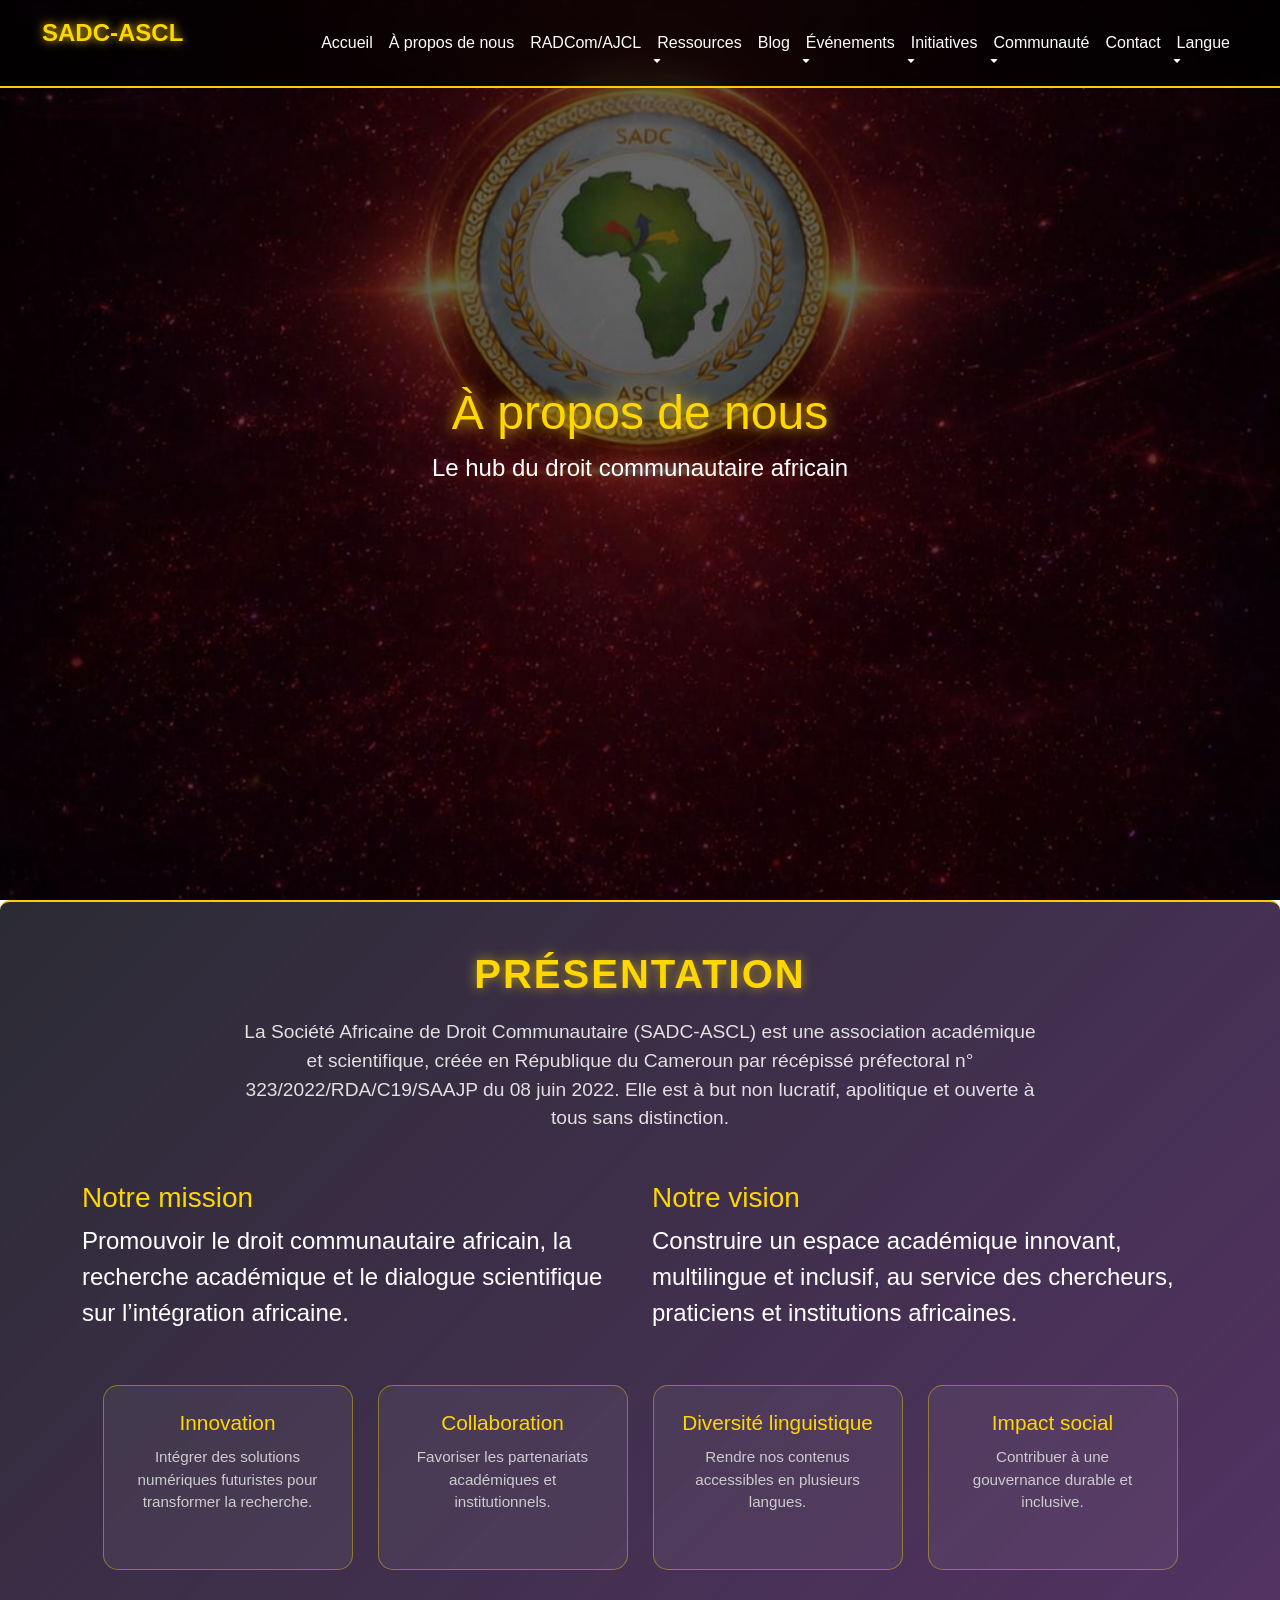
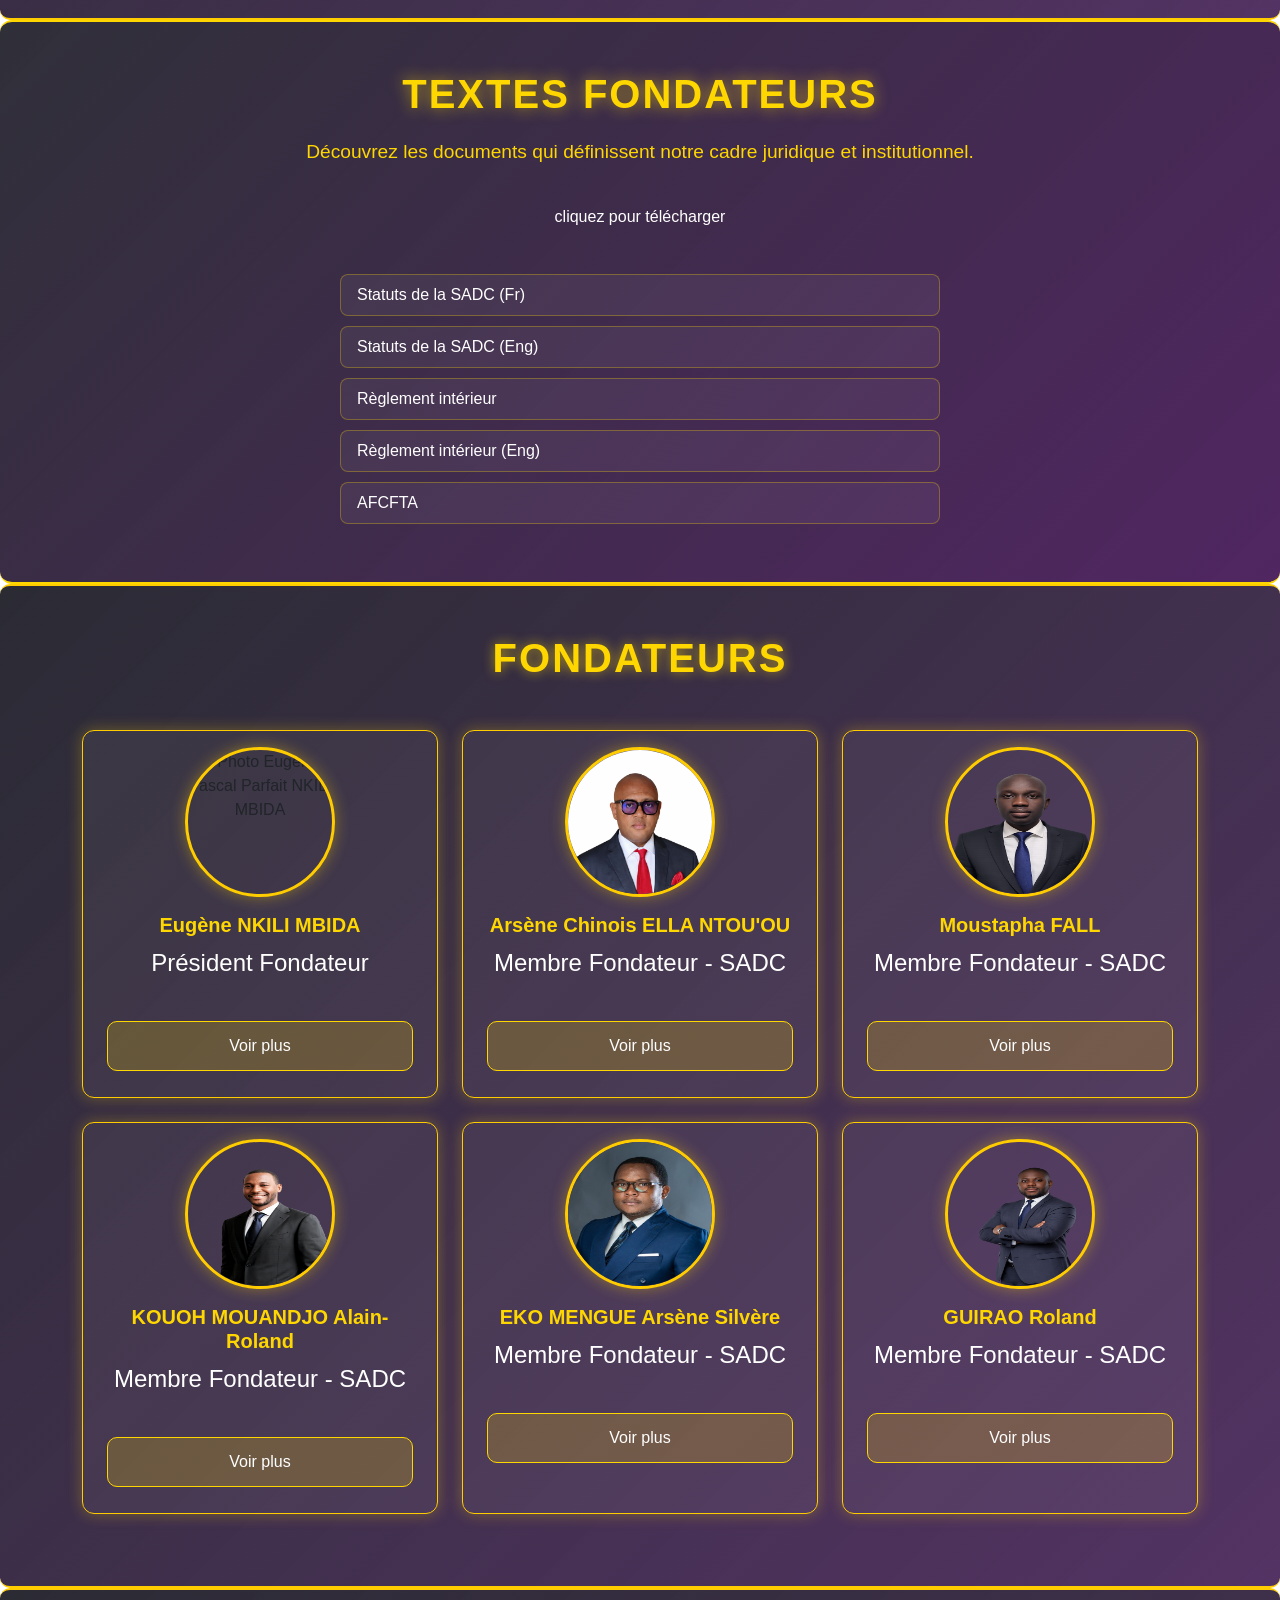
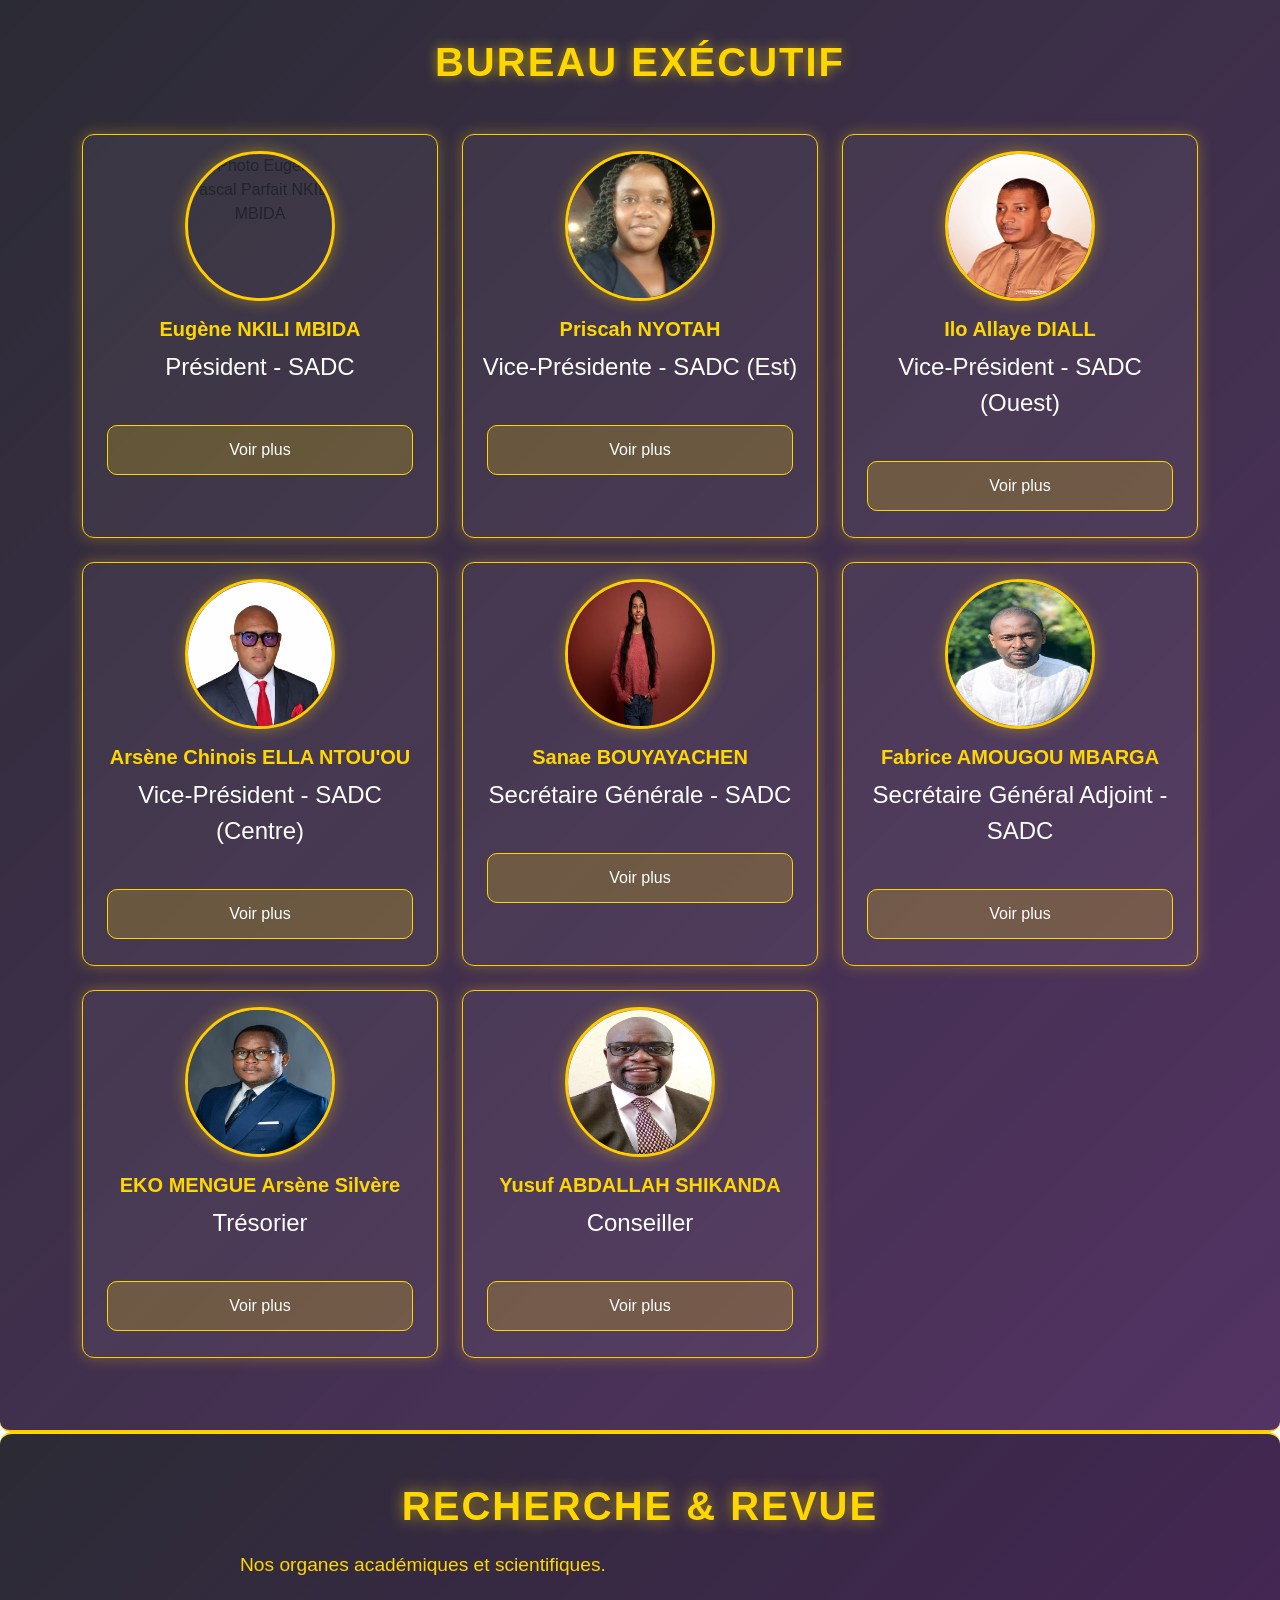
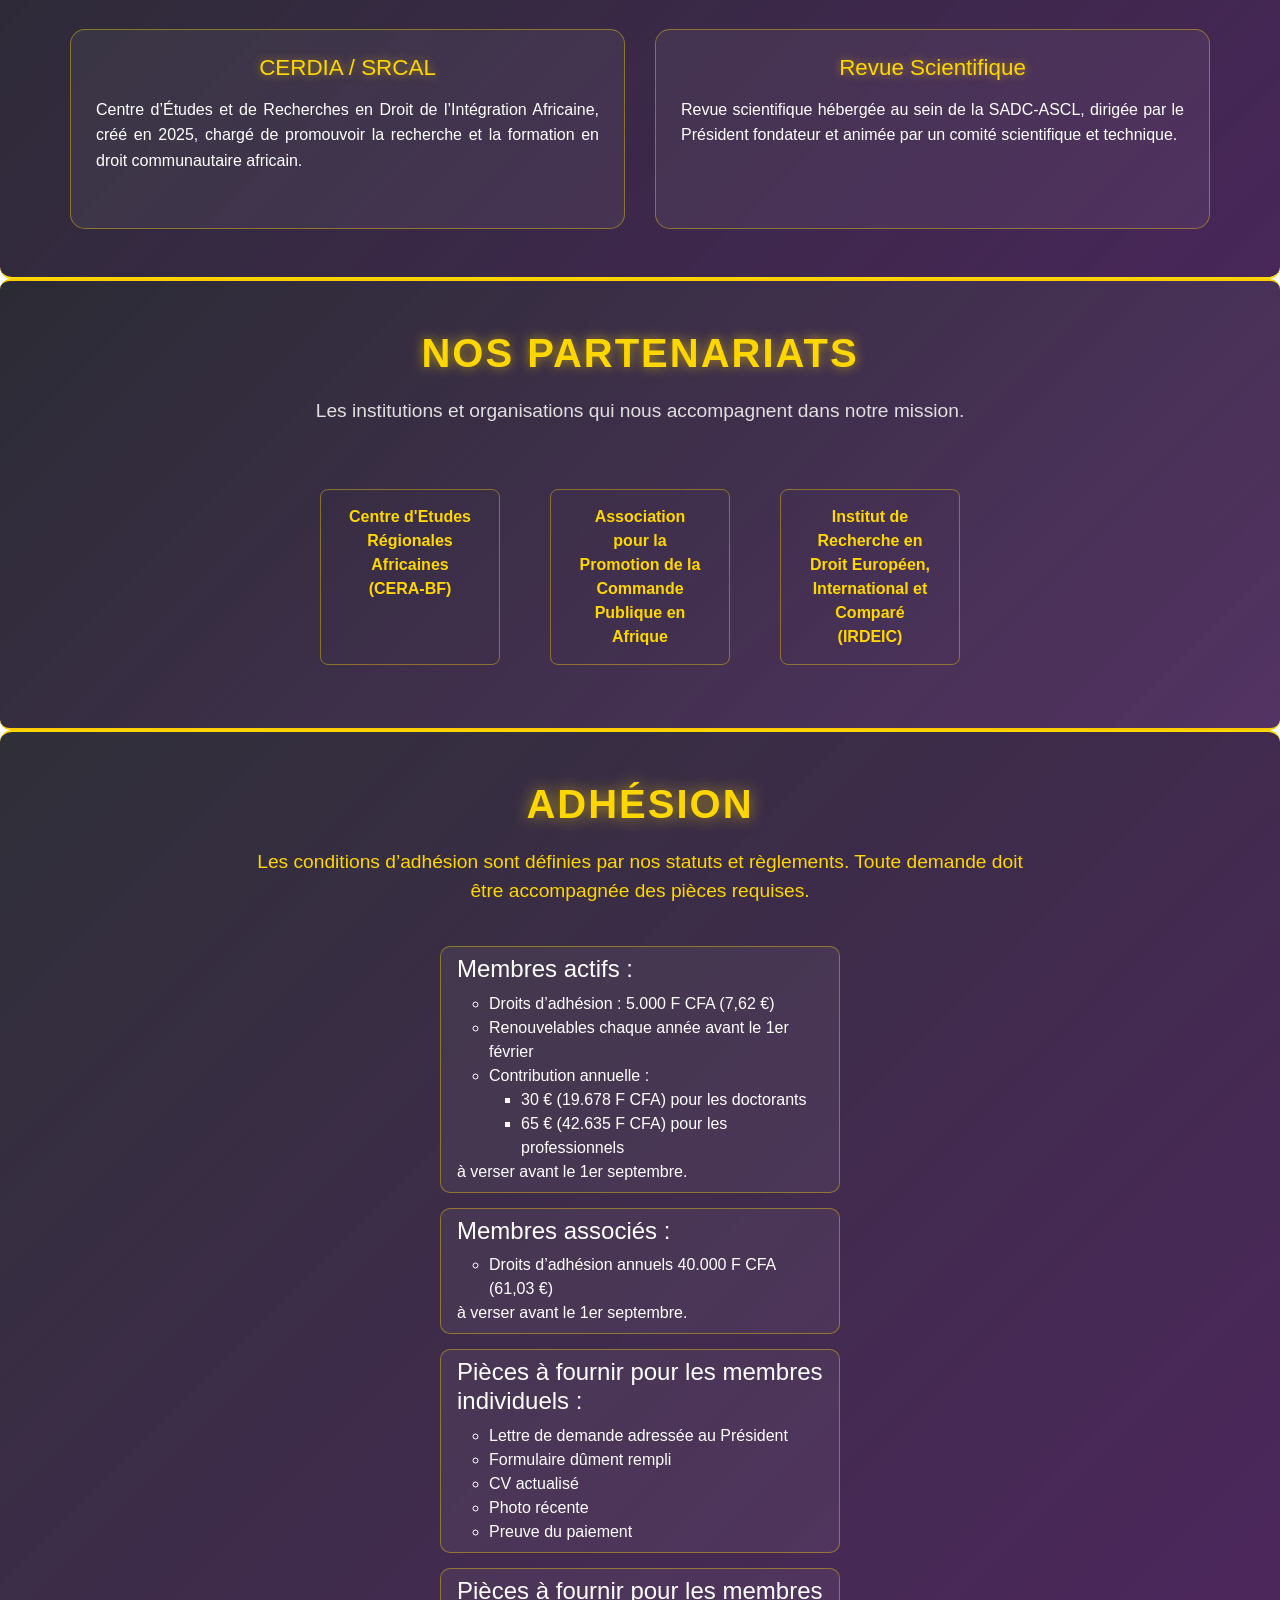
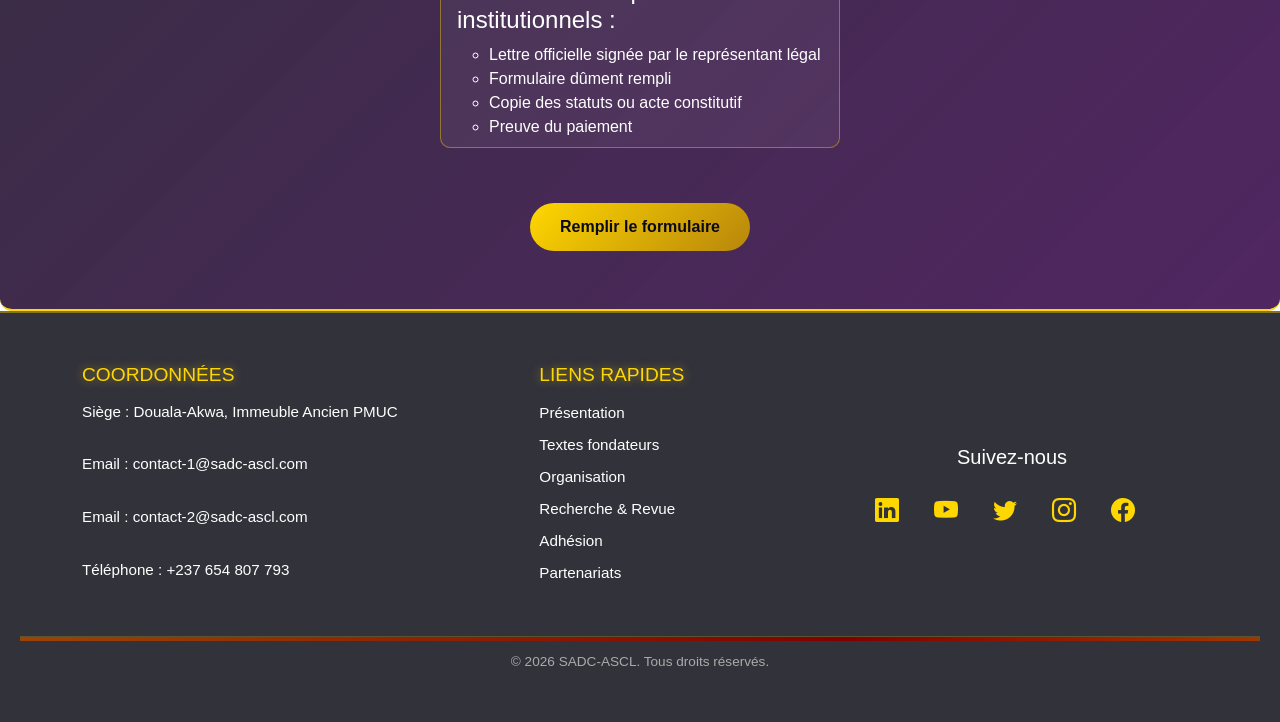
==== commit daf076ab: "Update about.html" ====
--- a/about.html
+++ b/about.html
@@ -55,7 +55,7 @@
                 <ul class="navbar-nav ms-auto">
                     <li class="nav-item"><a class="nav-link" data-i18n="accueil" href="/index.html">Accueil</a></li>
                     <li class="nav-item"><a class="nav-link" data-i18n="apropos" href="#">A propos de nous</a></li>
-                    <li class="nav-item"><a class="nav-link" data-i18n="revue" href="/revue.html">Revue</a></li>
+                    <li class="nav-item"><a class="nav-link" href="/revue.html">RADCom/AJCL</a></li>
                     <li class="nav-item dropdown">
                         <a class="nav-link dropdown-toggle" data-i18n="ressources" href="" role="button" data-bs-toggle="dropdown">Ressources</a>
                         <ul class="dropdown-menu">
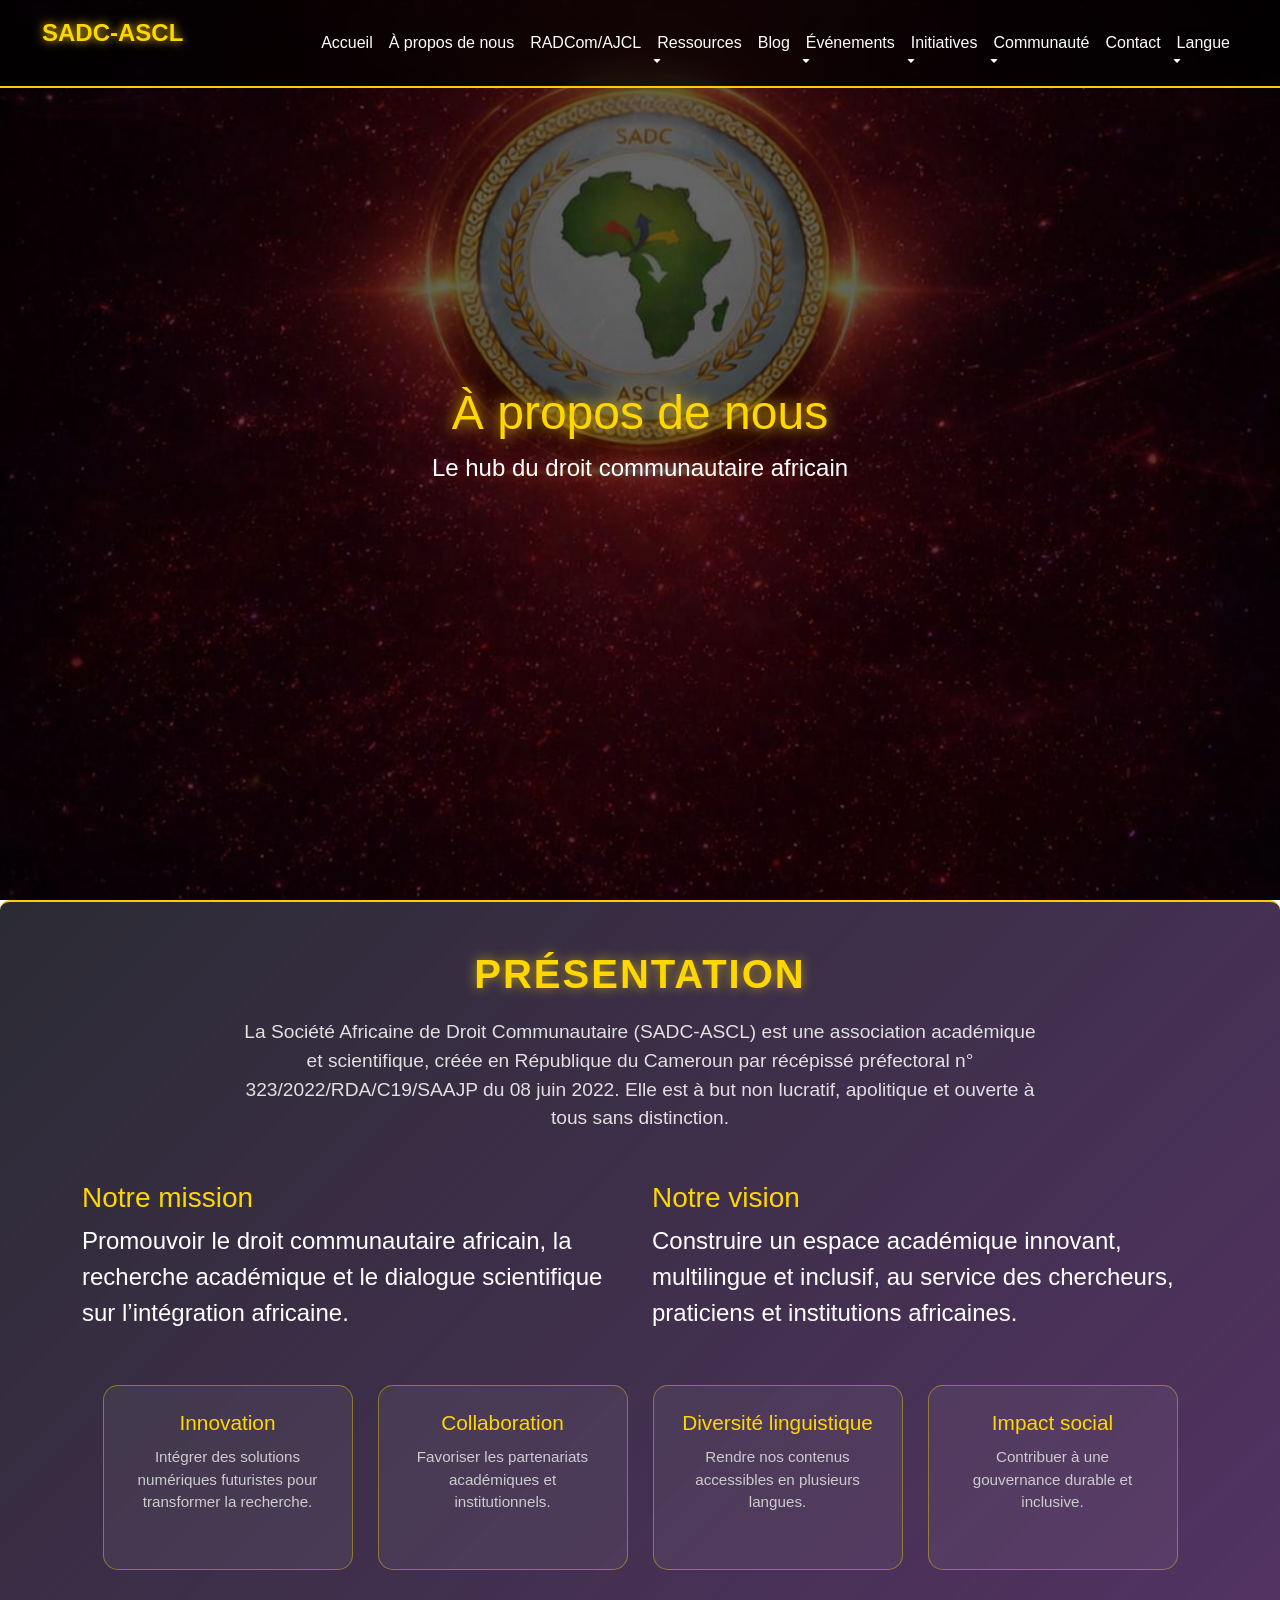
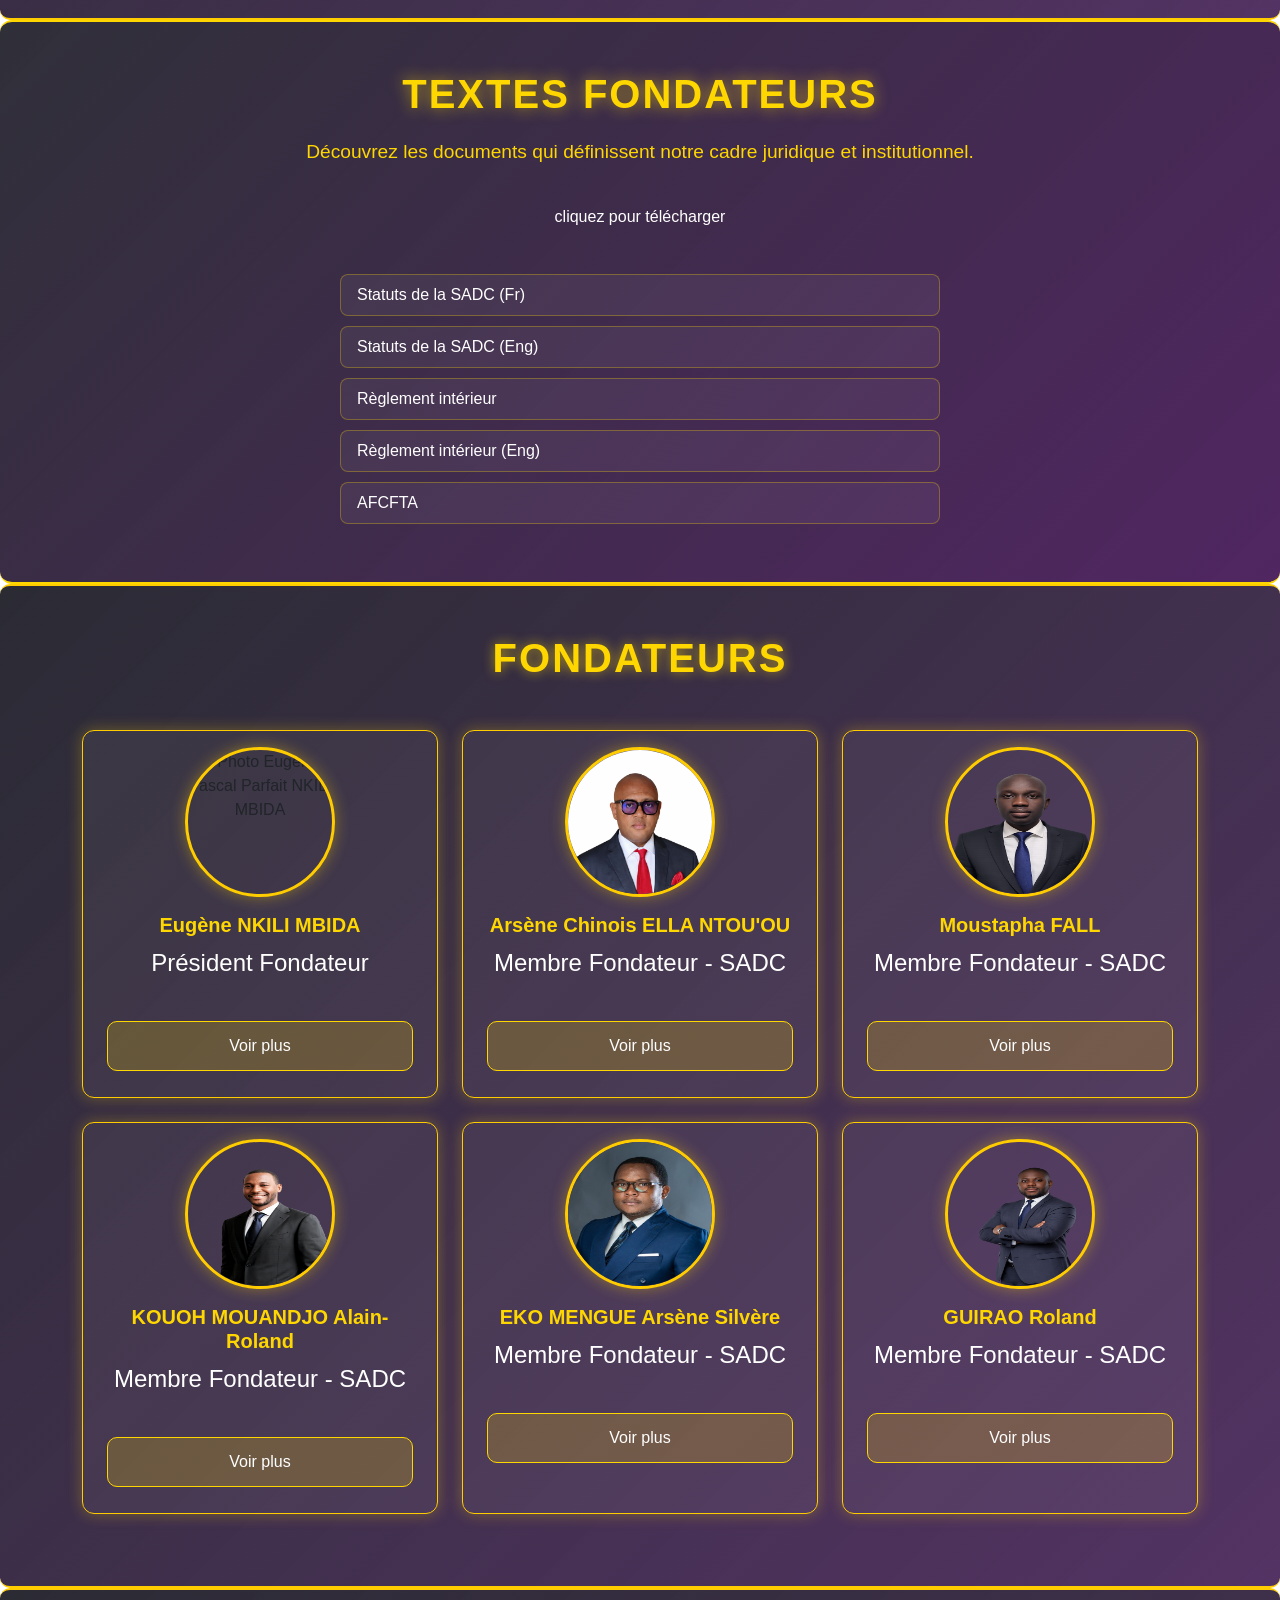
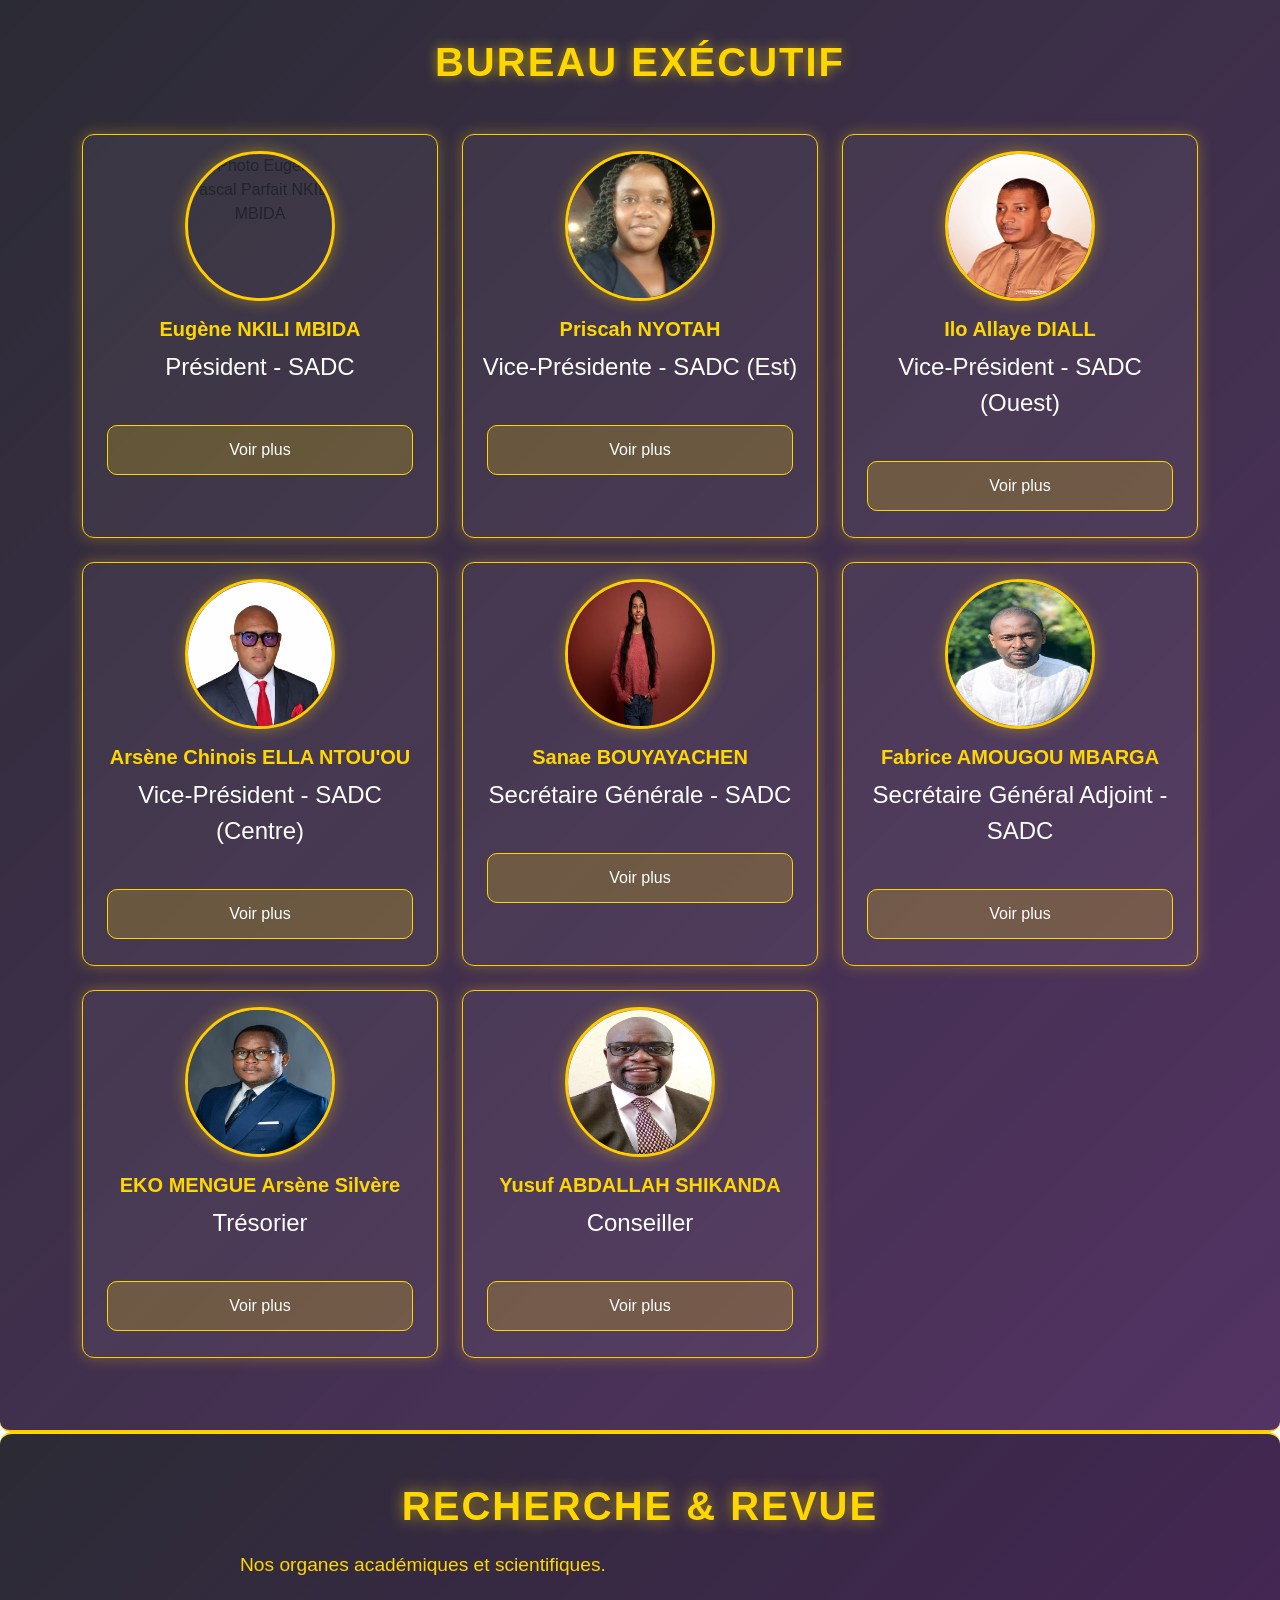
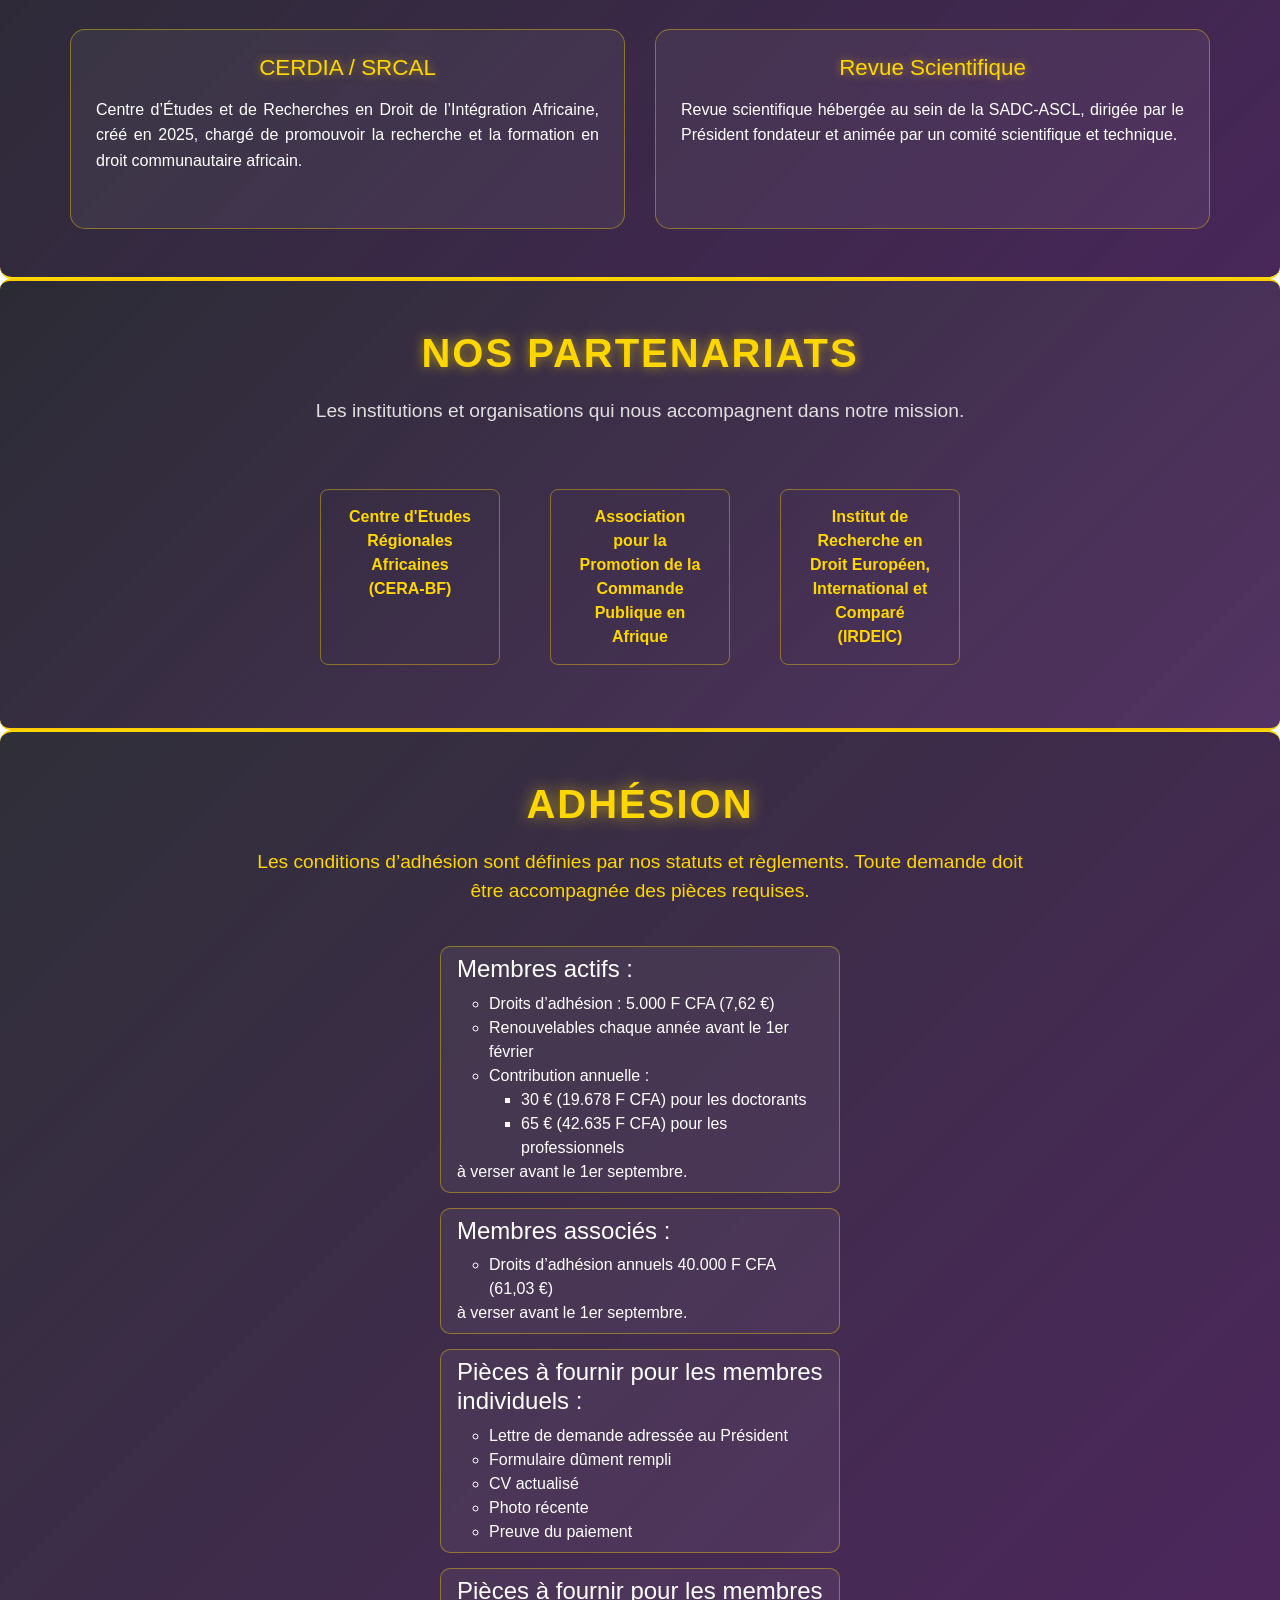
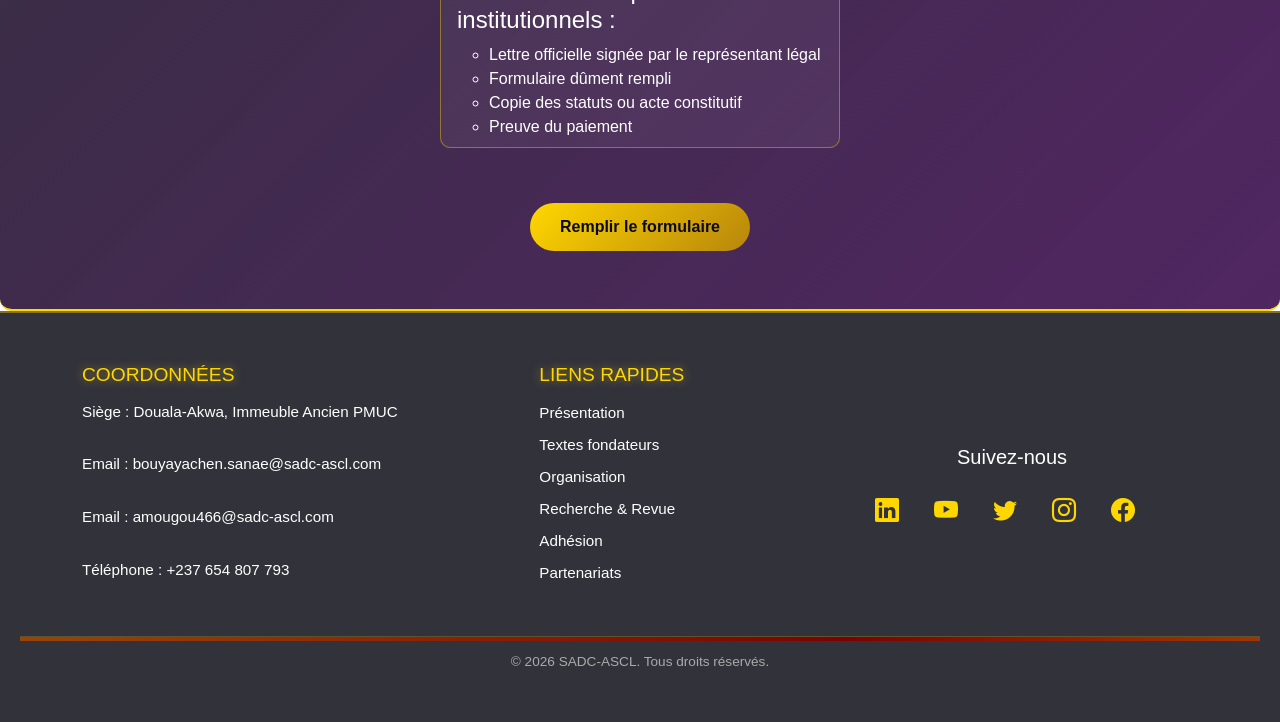
==== commit 68965910: "Update about.html" ====
--- a/about.html
+++ b/about.html
@@ -994,8 +994,8 @@
                 <div class="footer-col">
                     <h5 data-i18n="footer-coordonnees-title">Coordonnées</h5>
                     <p data-i18n="footer-address">Siège : Douala-Akwa, Immeuble Ancien PMUC</p>
-                    <p data-i18n="">Email : <a href="mailto:bouyayachen.sanae@sadc-ascl.com" class="lien">contact-1@sadc-ascl.com</a></p>
-                    <p data-i18n="">Email : <a href="mailto:amougou466@sadc-ascl.com" class="lien">contact-2@sadc-ascl.com</a></p>
+                    <p data-i18n="">Email : <a href="mailto:bouyayachen.sanae@sadc-ascl.com" class="lien">bouyayachen.sanae@sadc-ascl.com</a></p>
+                    <p data-i18n="">Email : <a href="mailto:amougou466@sadc-ascl.com" class="lien">amougou466@sadc-ascl.com</a></p>
                     <p data-i18n="footer-phone">Téléphone : +237 654 807 793</p>
                 </div>
 
